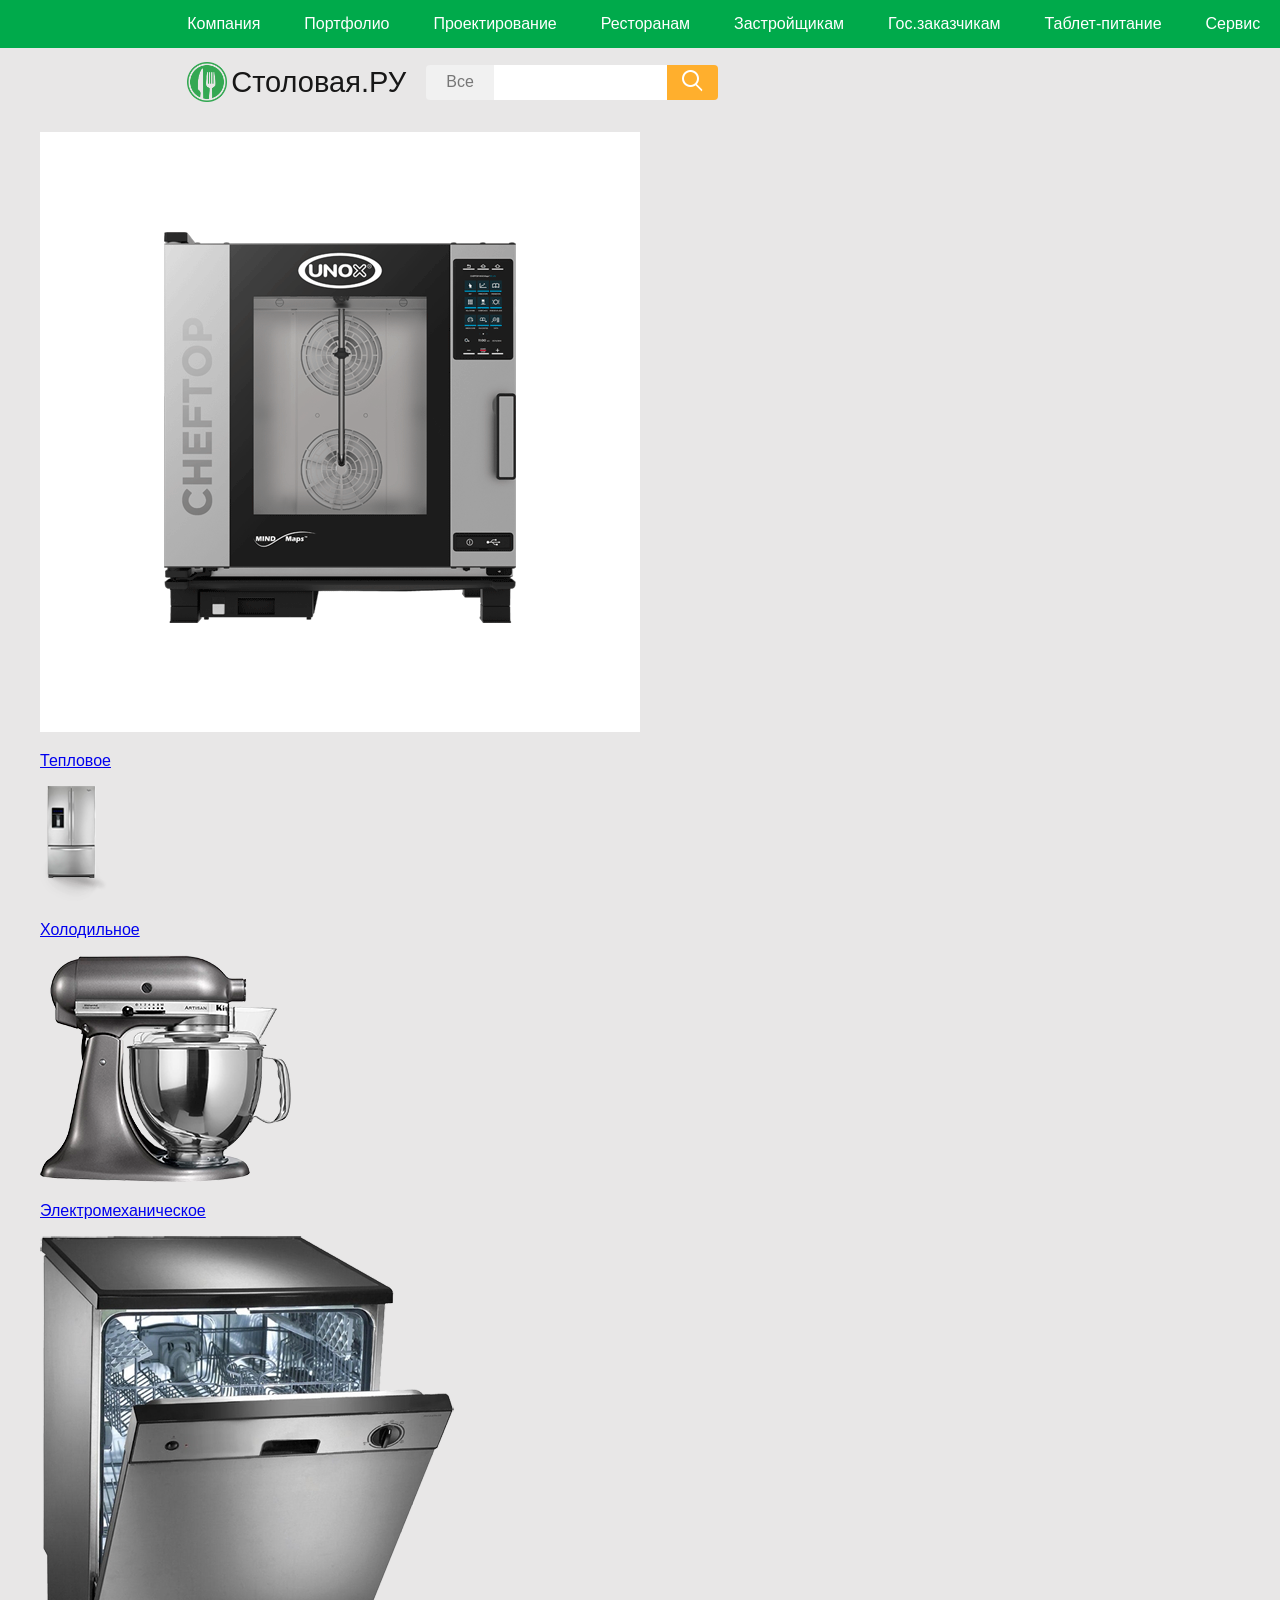
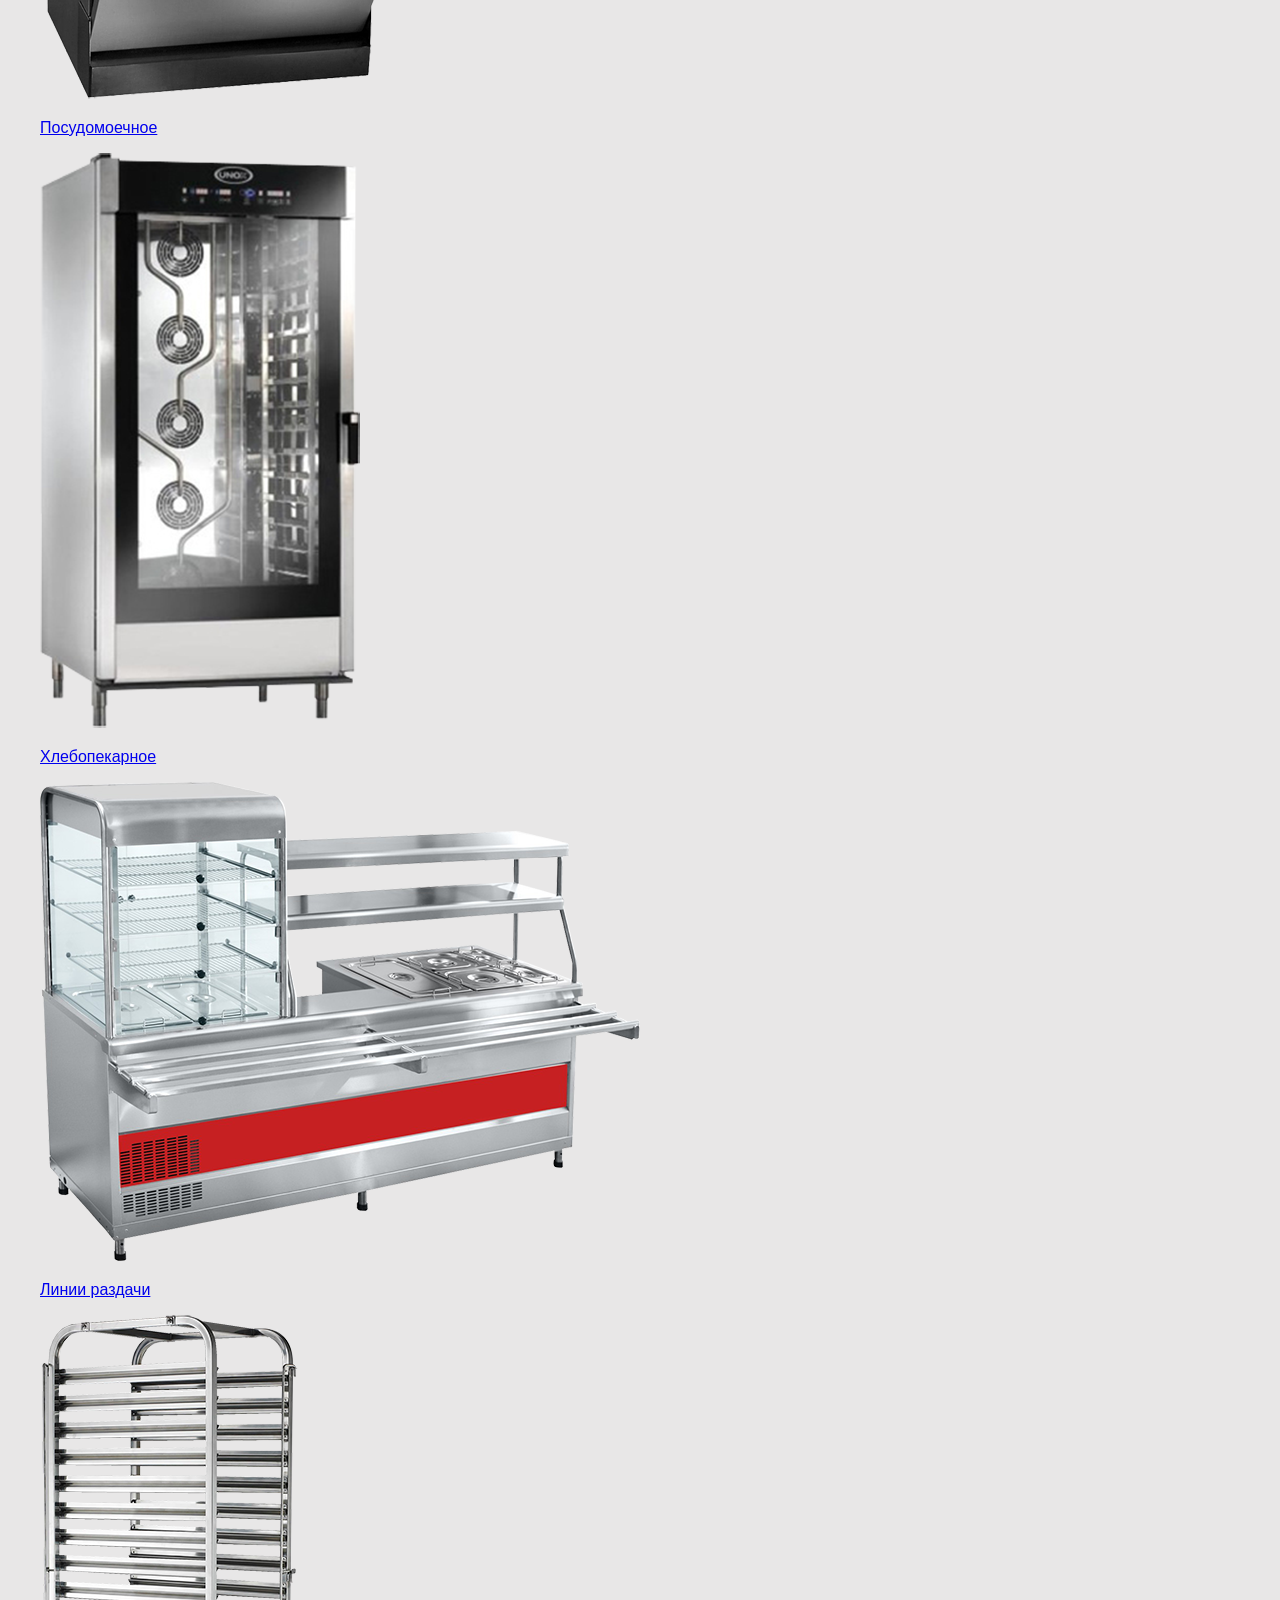
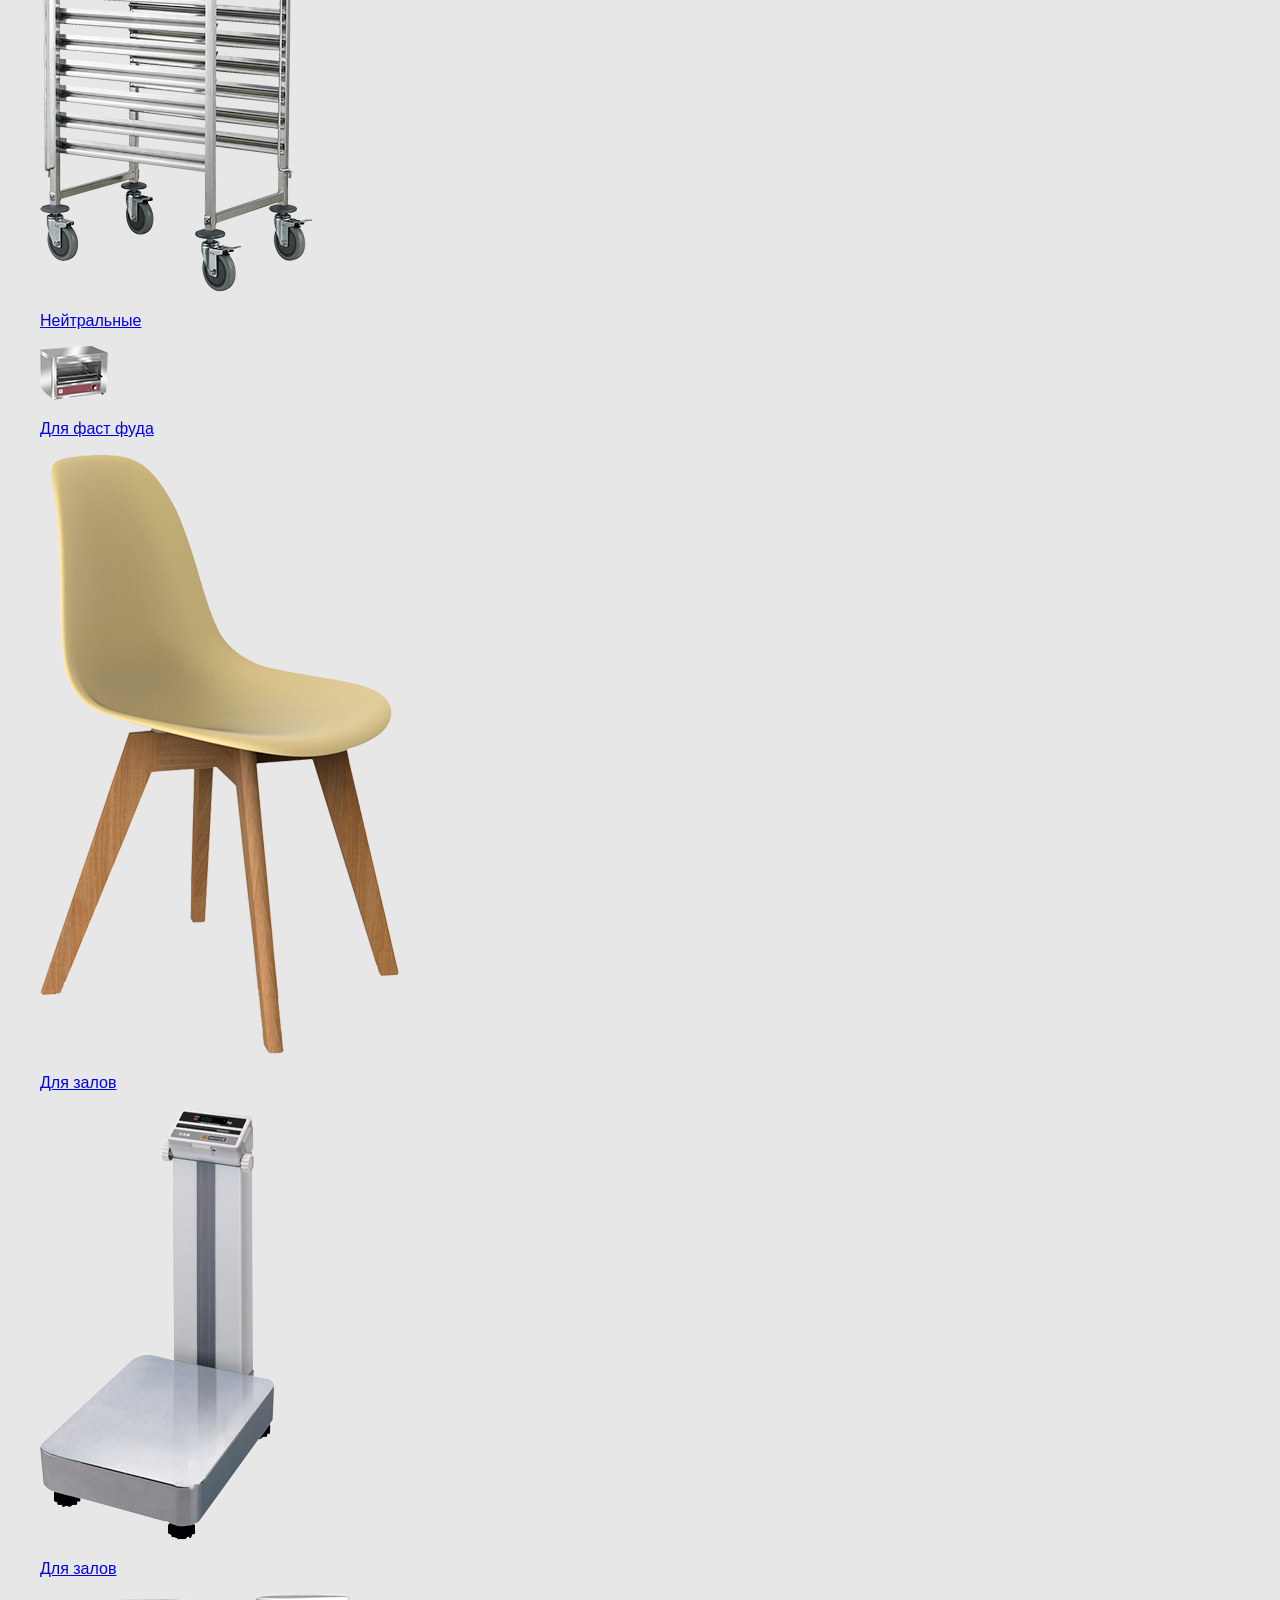
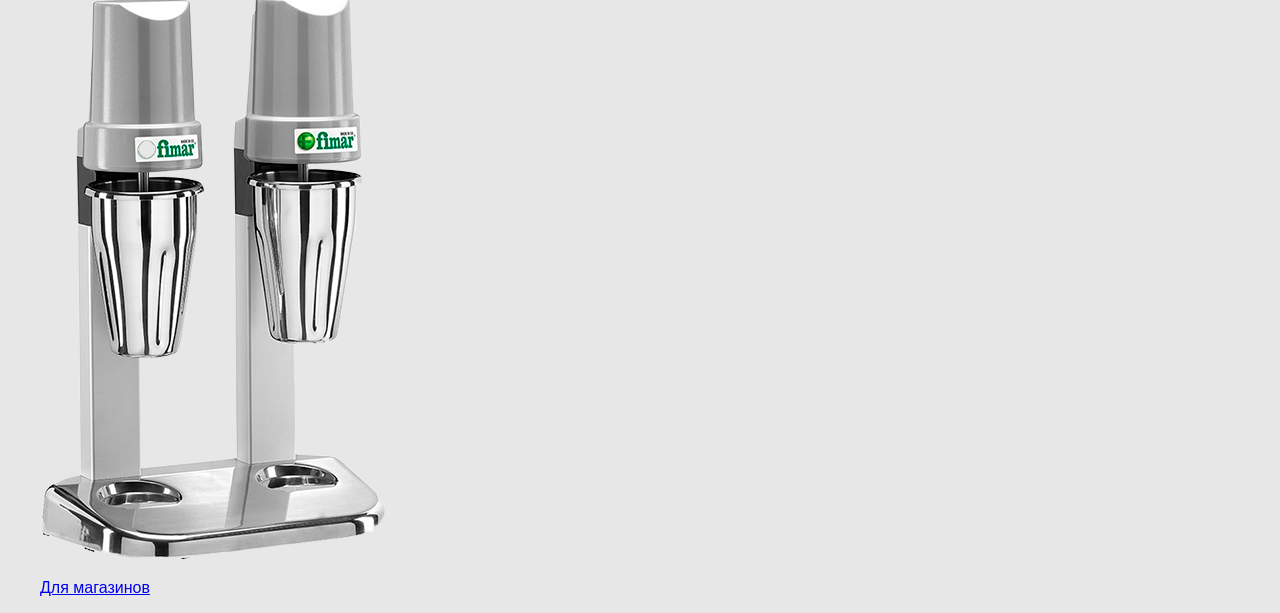
==== sourse/index.html @ dd499bec "init" ====
<!DOCTYPE html>
<html lang="ru">
<head>
    <meta charset="UTF-8">
    <meta name="viewport" content="width=device-width, initial-scale=1.0">
    <link rel="stylesheet" href="css/style.css">
    <title>Document</title>
</head>
<div class="container">
    <header class="header">
        <div class="header__info info">
            <ul class="info__list">
                <li class="info__item">
                    <a class="info__link" href="#">Компания</a>
                </li>
                <li class="info__item">
                    <a class="info__link" href="#">Портфолио</a>
                </li>
                <li class="info__item">
                    <a class="info__link" href="#">Проектирование</a>
                </li>
                <li class="info__item">
                    <a class="info__link" href="#">Ресторанам</a>
                </li>
                <li class="info__item">
                    <a class="info__link" href="#">Застройщикам</a>
                </li>
                <li class="info__item">
                    <a class="info__link" href="#">Гос.заказчикам</a>
                </li>
                <li class="info__item">
                    <a class="info__link" href="#">Таблет-питание</a>
                </li>
                <li class="info__item">
                    <a class="info__link" href="#">Сервис</a>
                </li>
                <li class="info__item">
                    <a class="info__link" href="#">Контакты</a>
                </li>
                <li class="info__item info__item--email">
                    <a class="info__link" href="#">
                        <img src="img/email.png" srcset="img/email@2x.png 2x" width="20" height="15" alt="">
                        info@stolovay.ru</a>
                </li>
                <li class="info__item info__item--phone">
                    <a class="info__link" href="#">
                        <img src="img/telephone-handle.png" srcset="img/telephone-handle@2x.png 2x" width="16" height="20" alt="">
                        8 495 790-72-05</a>
                </li>
            </ul>
        </div>
        <div class="header__search search">
            <ul class="search__list">
                <li class="search__item search__item--logo">
                    <a class="search__link search__link--logo" href="#">
                        <img src="img/logo.png" srcset="img/logo@2x.png 2x" width="40" height="40" alt="Логотип столовая точка ру">
                        Столовая.<span>ру</span>
                    </a>
                </li>
                <li class="search__item search__item--search">
                    <button class="category--btn">Все</button>
                    <input type="search" id="site-search" aria-label="Поиск на сайте">
                    <label class="visually-hidden" for="site-search"></label>
                    <button class='search-btn' type="button">
                        <img src="img/search.png" srcset="img/search@2x.png 2x" alt="">
                    </button>
                </li>
                <li class="search__item search__item--portal">
                    <a class="search__link search__link--portal" href="#">
                        <img src="img/portalpostavschikov.png" srcset="img/portalpostavschikov@2x.png 2x" alt="">
                        <p>Мы на портале застройщиков</p>
                    </a>
                </li>
                <li class="search__item search__item--chart">
                    <a class="search__link search__link--chart" href="#"></a>
                    <p>Сумма</p>
                    <span>150 000руб.</span>
                </li>
            </ul>
        </div>
        <nav class="header__nav nav">
            <ul class="nav__list">
                <li class="nav__item">
                    <a class="nav__link" href="#">
                       <img src="img/content/warm.png" srcset="img/content/warm@2x.png 2x" alt="">
                       <p>Тепловое</p>
                    </a>
                </li>
                <li class="nav__item">
                    <a class="nav__link" href="#">
                       <img src="img/content/cold.png" srcset="img/content/cold@2x.png 2x" alt="">
                       <p>Холодильное</p>
                    </a>
                </li>
                <li class="nav__item">
                    <a class="nav__link" href="#">
                       <img src="img/content/meh.png" srcset="img/content/meh@2x.png 2x" alt="">
                       <p>Электромеханическое</p>
                    </a>
                </li>
                <li class="nav__item">
                    <a class="nav__link" href="#">
                       <img src="img/content/wash.png" srcset="img/content/wash@2x.png 2x" alt="">
                       <p>Посудомоечное</p>
                    </a>
                </li>
                <li class="nav__item">
                    <a class="nav__link" href="#">
                       <img src="img/content/bread.png" srcset="img/content/bread@2x.png 2x" alt="">
                       <p>Хлебопекарное</p>
                    </a>
                </li>
                <li class="nav__item">
                    <a class="nav__link" href="#">
                       <img src="img/content/line.png" srcset="img/content/line@2x.png 2x" alt="">
                       <p>Линии раздачи</p>
                    </a>
                </li>
                <li class="nav__item">
                    <a class="nav__link" href="#">
                       <img src="img/content/netral.png" srcset="img/content/netral@2x.png 2x" alt="">
                       <p>Нейтральные</p>
                    </a>
                </li>
                <li class="nav__item">
                    <a class="nav__link" href="#">
                       <img src="img/content/fast.png" srcset="img/content/fast@2x.png 2x" alt="">
                       <p>Для фаст фуда</p>
                    </a>
                </li>
                <li class="nav__item">
                    <a class="nav__link" href="#">
                       <img src="img/content/halls.png" srcset="img/content/halls@2x.png 2x" alt="">
                       <p>Для залов</p>
                    </a>
                </li>
                <li class="nav__item">
                    <a class="nav__link" href="#">
                       <img src="img/content/help.png" srcset="img/content/help@2x.png 2x" alt="">
                       <p>Для залов</p>
                    </a>
                </li>
                <li class="nav__item">
                    <a class="nav__link" href="#">
                       <img src="img/content/shop.png" srcset="img/content/shop@2x.png 2x" alt="">
                       <p>Для магазинов</p>
                    </a>
                </li>
            </ul>
        </nav>
    </header>
    <body>
        
    </body>
</div>
</html>
---- sourse/css/style.css ----
@font-face {
  font-family: "MyriadPro-Light", sans-serif;
  font-display: swap;
  src: url("../fonts/MyriadPro-Light.woff") format("woff"), url("../fonts/MyriadPro-Light.woff2") format("woff2");
  font-weight: 300;
  font-style: normal;
}
@font-face {
  font-family: "MyriadPro-Regular", sans-serif;
  font-display: swap;
  src: url("../fonts/MyriadPro-Regular.woff") format("woff"), url("../fonts/MyriadPro-Regular.woff2") format("woff2");
  font-weight: 400;
  font-style: normal;
}
*,
*::before,
*::after {
  box-sizing: border-box;
}

.visually-hidden {
  position: absolute;
  clip: rect(0 0 0 0);
  width: 1px;
  height: 1px;
  margin: -1px;
}

body {
  font-family: "MyriadPro-Light", sans-serif;
  background-color: #e8e7e7;
  margin: 0;
  padding: 0;
}

ul {
  list-style: none;
}

.container {
  width: 1920px;
  margin: 0 auto;
}

.header__info {
  background-color: #00aa4b;
  min-height: 48px;
}

.header__search {
  min-height: 64px;
}

.info__list {
  width: 80.5%;
  margin: 0 auto;
  padding: 14px 0 14px 0;
  display: flex;
  align-items: center;
  justify-content: space-between;
}

.info__link {
  display: flex;
  align-items: center;
  font-size: 16px;
  font-family: "MyriadPro-Regular", sans-serif;
  color: #ffffff;
  line-height: 1.2;
  text-align: center;
  text-decoration: none;
}

.search__list {
  width: 80.5%;
  margin: 0 auto;
  padding: 0;
  display: flex;
  align-items: center;
  justify-content: space-between;
}

.search__item {
  width: 14.38%;
}

.search__link {
  display: flex;
  align-items: center;
}

.search__item--logo {
  margin-right: 20px;
}

.search__link--logo {
  font-size: 29px;
  font-family: "MyriadPro-Regular", sans-serif;
  color: #171717;
  text-align: left;
  text-decoration: none;
}
.search__link--logo img {
  margin-right: 4px;
}
.search__link--logo span {
  text-transform: uppercase;
}

.search__item--search {
  width: 57.64%;
  display: flex;
  align-items: center;
}
.search__item--search input {
  height: 35px;
  border: none;
}
.search__item--search button {
  height: 35px;
  padding: 0;
  margin: 0;
  background-color: transparent;
  border: none;
}
.search__item--search .category--btn {
  width: 68px;
  background-color: #f1f1f1;
  border-top-left-radius: 4px;
  border-bottom-left-radius: 4px;
  font-size: 16px;
  font-family: "MyriadPro-Regular", sans-serif;
  color: #777777;
  line-height: 1.2;
  text-align: center;
}
.search__item--search .search-btn {
  width: 51px;
  background-color: #ffaf2d;
  border-top-right-radius: 4px;
  border-bottom-right-radius: 4px;
}

.search__link--portal {
  display: flex;
  align-items: center;
  justify-content: space-between;
}
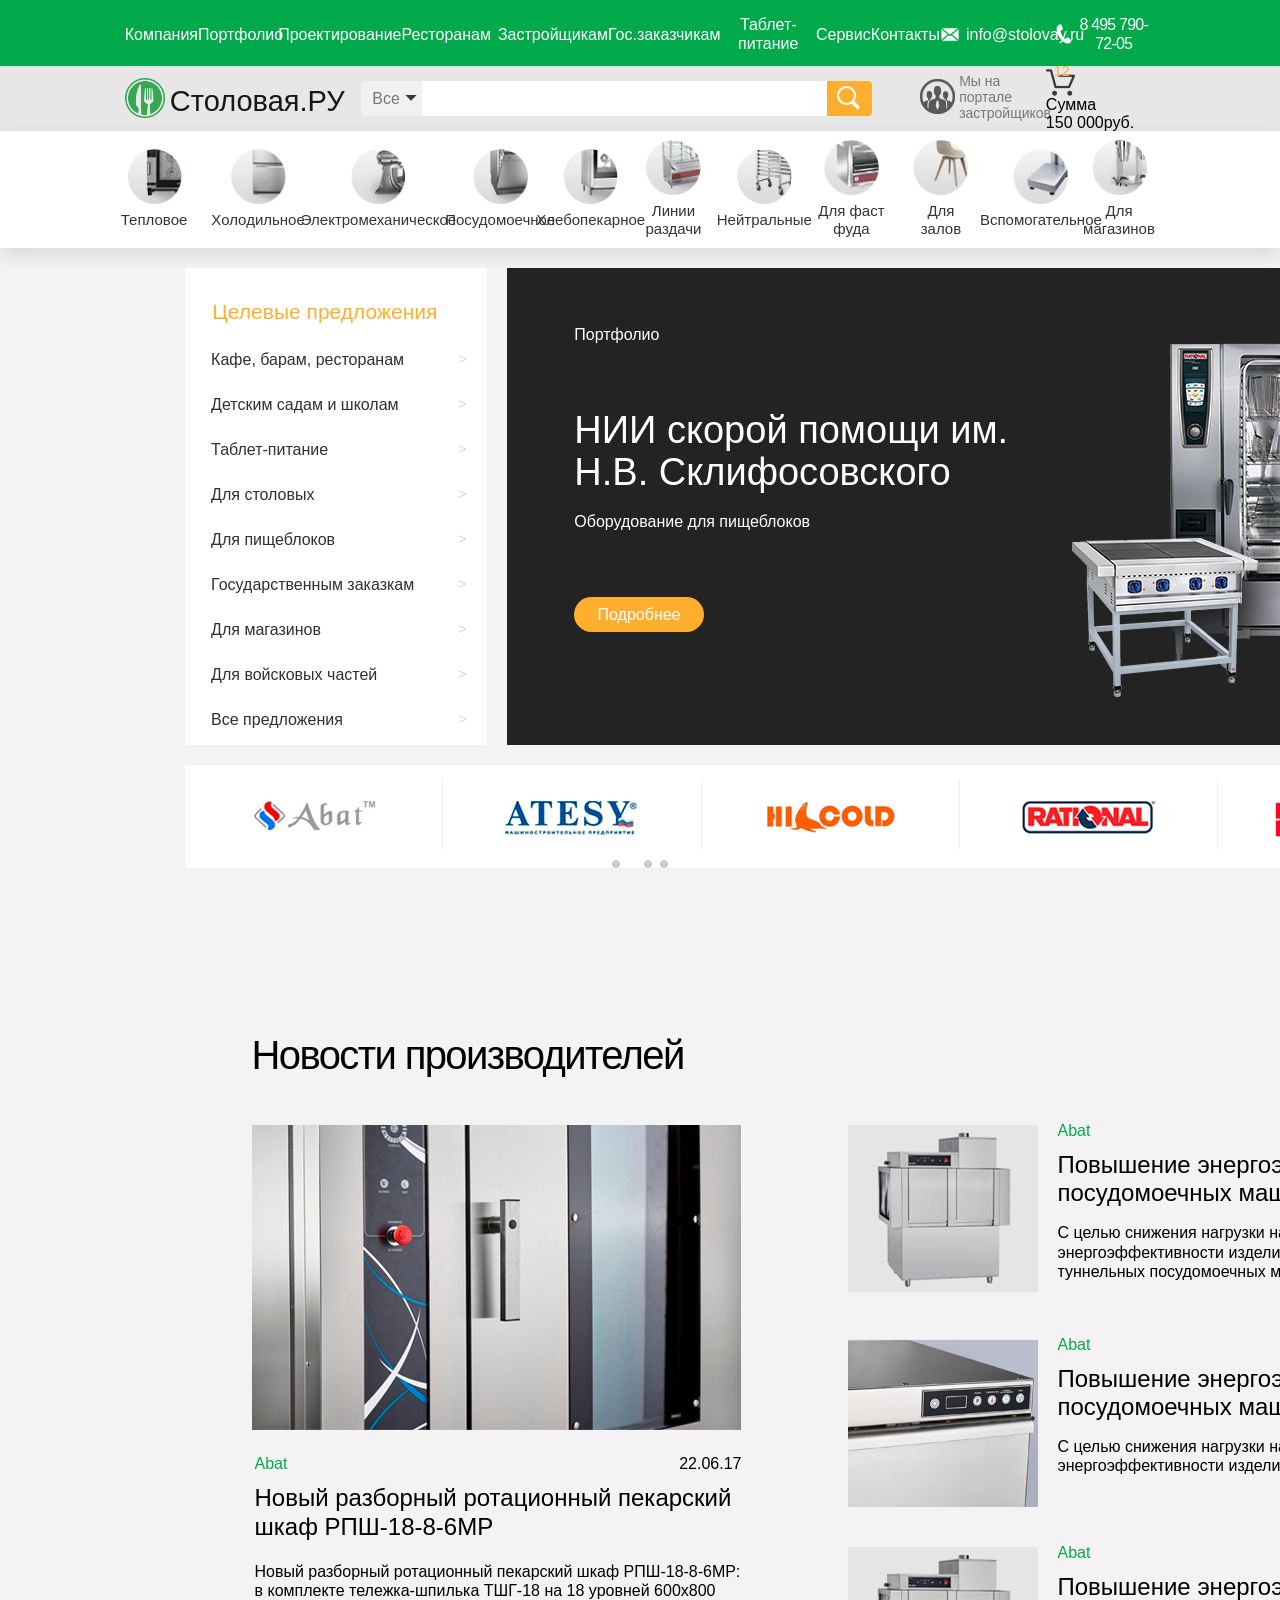
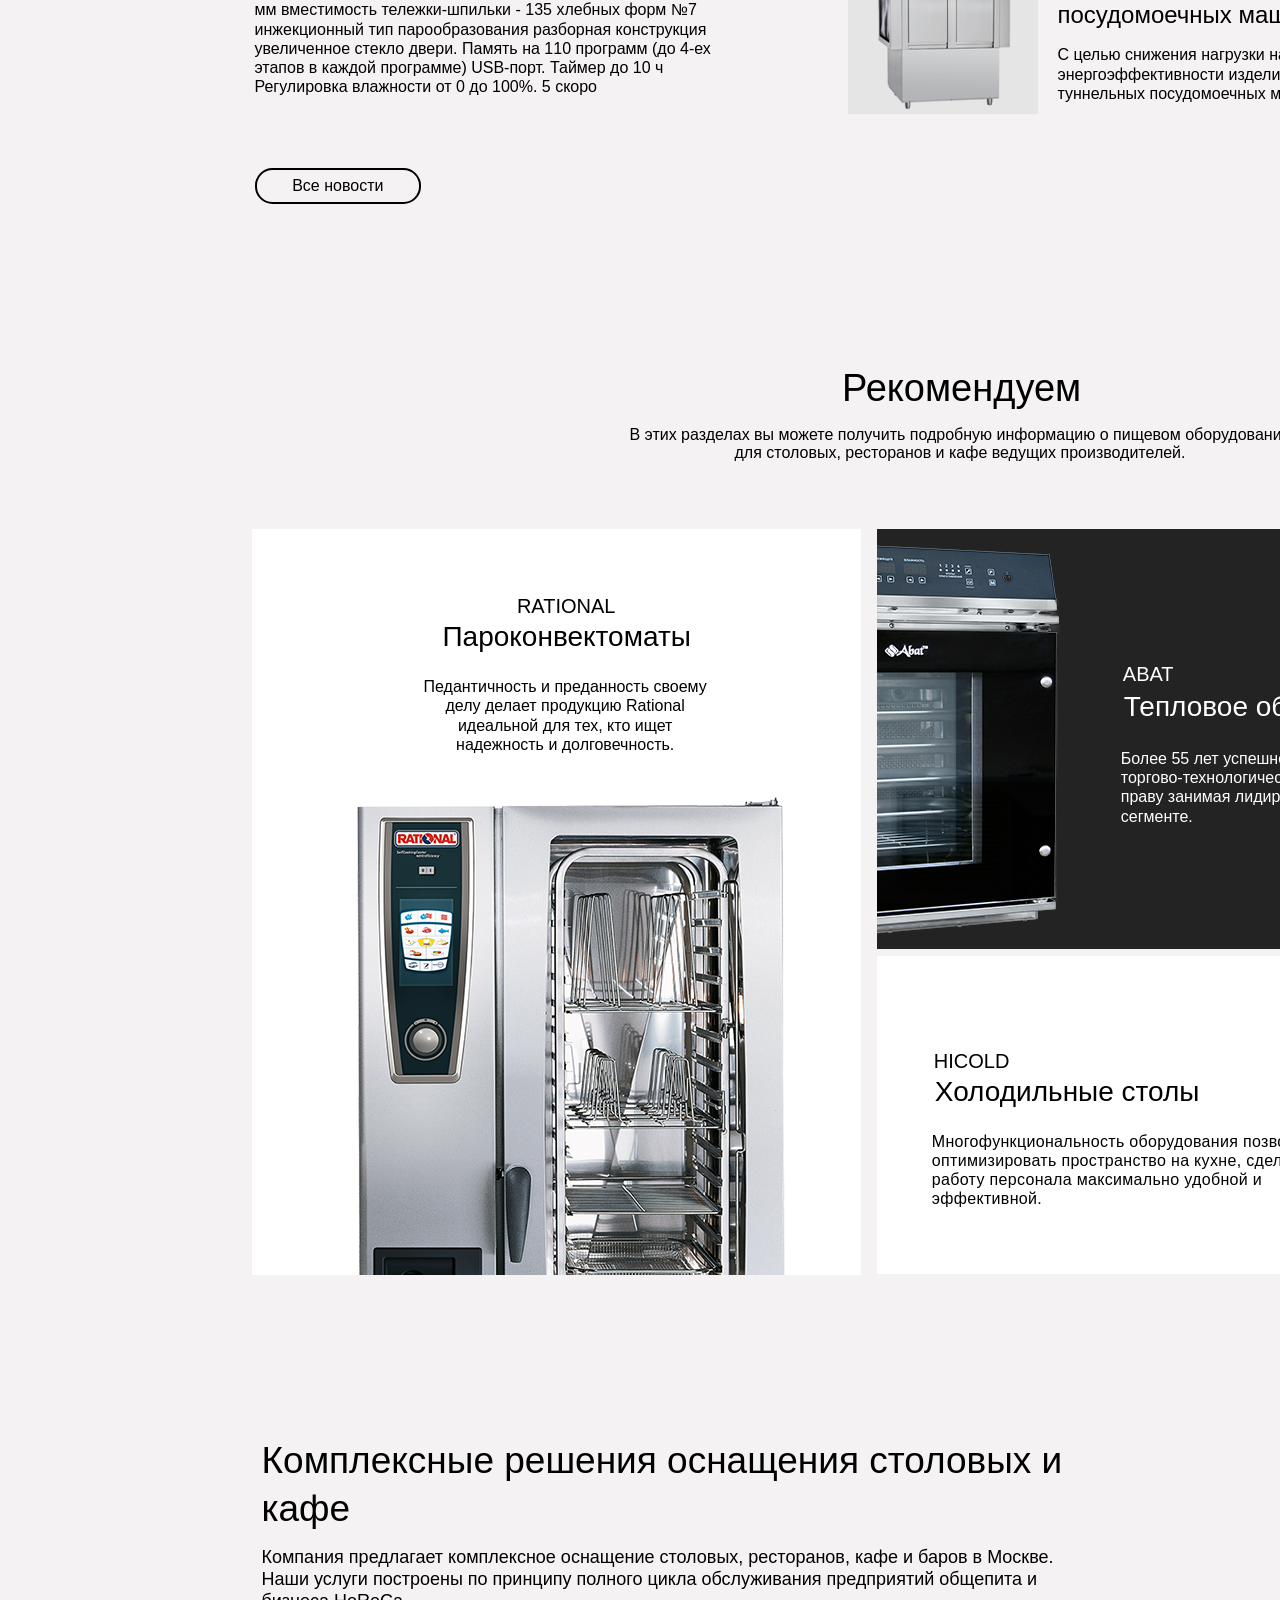
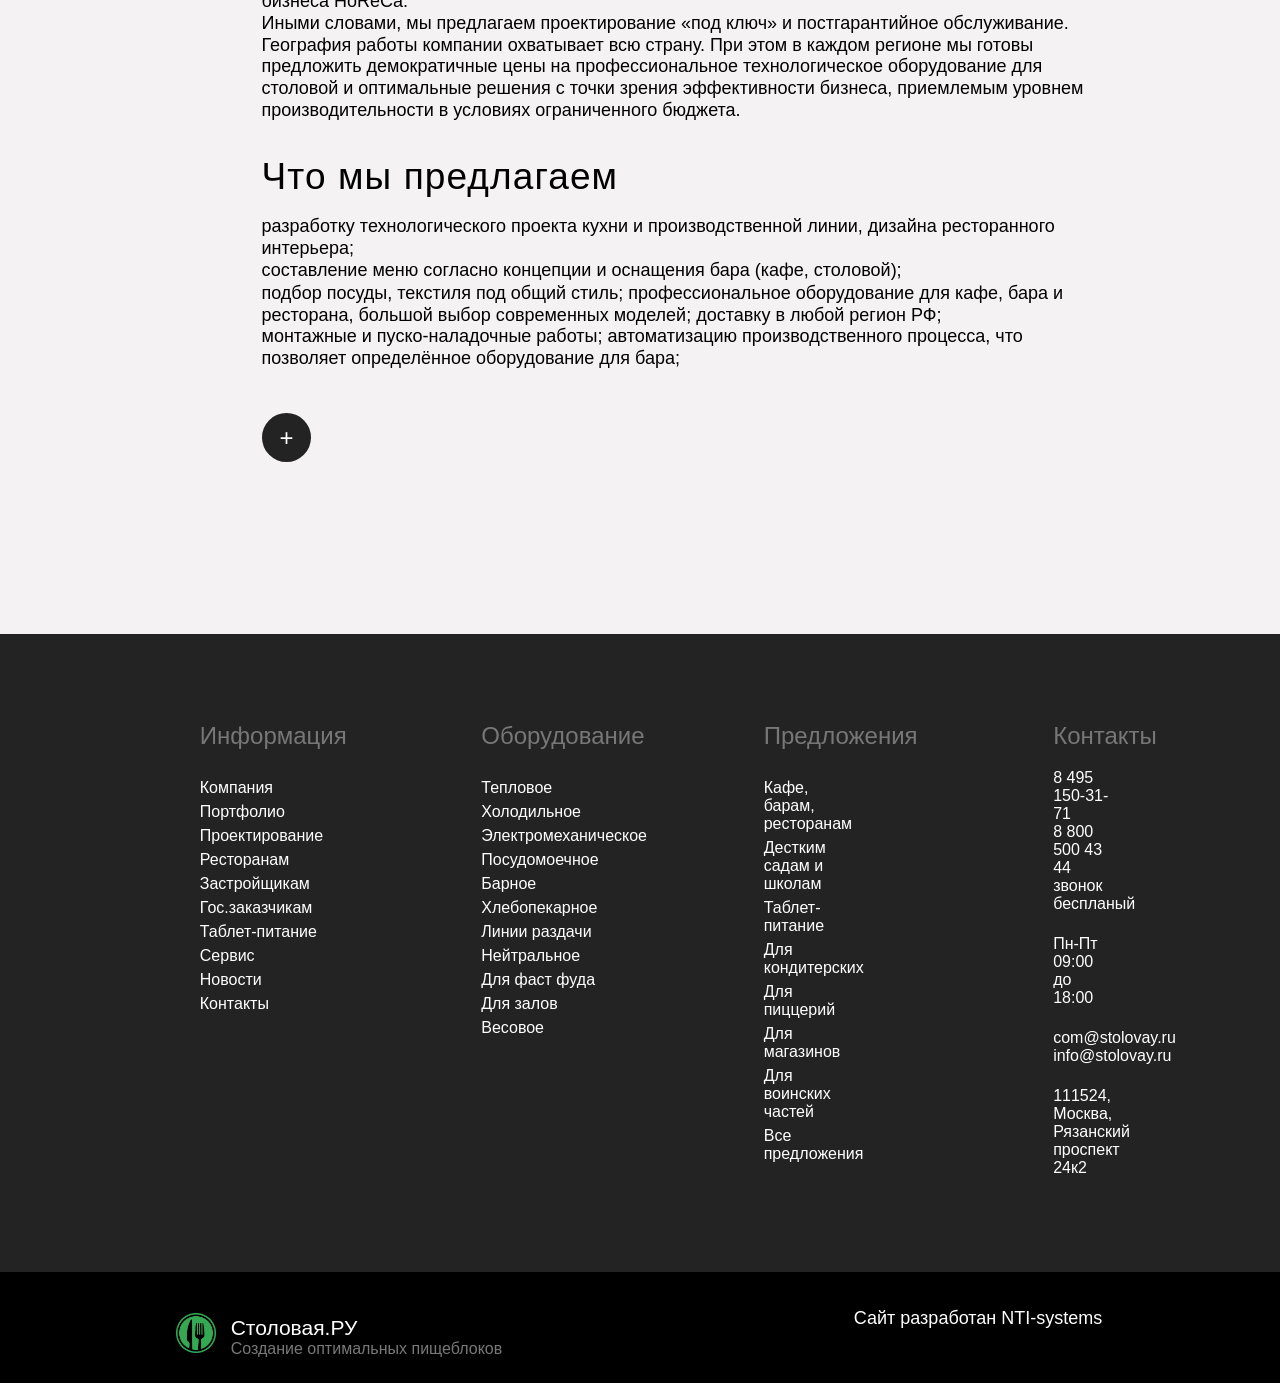
==== commit 93b048e8: "1" ====
--- a/sourse/index.html
+++ b/sourse/index.html
@@ -1,156 +1,613 @@
 <!DOCTYPE html>
 <html lang="ru">
-<head>
-    <meta charset="UTF-8">
-    <meta name="viewport" content="width=device-width, initial-scale=1.0">
-    <link rel="stylesheet" href="css/style.css">
-    <title>Document</title>
-</head>
-<div class="container">
-    <header class="header">
-        <div class="header__info info">
-            <ul class="info__list">
-                <li class="info__item">
-                    <a class="info__link" href="#">Компания</a>
-                </li>
-                <li class="info__item">
-                    <a class="info__link" href="#">Портфолио</a>
-                </li>
-                <li class="info__item">
-                    <a class="info__link" href="#">Проектирование</a>
-                </li>
-                <li class="info__item">
-                    <a class="info__link" href="#">Ресторанам</a>
-                </li>
-                <li class="info__item">
-                    <a class="info__link" href="#">Застройщикам</a>
-                </li>
-                <li class="info__item">
-                    <a class="info__link" href="#">Гос.заказчикам</a>
-                </li>
-                <li class="info__item">
-                    <a class="info__link" href="#">Таблет-питание</a>
-                </li>
-                <li class="info__item">
-                    <a class="info__link" href="#">Сервис</a>
-                </li>
-                <li class="info__item">
-                    <a class="info__link" href="#">Контакты</a>
-                </li>
-                <li class="info__item info__item--email">
-                    <a class="info__link" href="#">
-                        <img src="img/email.png" srcset="img/email@2x.png 2x" width="20" height="15" alt="">
-                        info@stolovay.ru</a>
-                </li>
-                <li class="info__item info__item--phone">
-                    <a class="info__link" href="#">
-                        <img src="img/telephone-handle.png" srcset="img/telephone-handle@2x.png 2x" width="16" height="20" alt="">
-                        8 495 790-72-05</a>
-                </li>
-            </ul>
+    <head>
+        <meta charset="UTF-8">
+        <meta name="viewport" content="width=device-width, initial-scale=1.0">
+        <link rel="stylesheet" href="https://unpkg.com/swiper/swiper-bundle.min.css">
+        <link rel="stylesheet" href="css/style.css">
+        <title>Document</title>
+    </head>
+    <body>
+
+        <header class="header">
+            <div class="header__info info">
+                <ul class="info__list">
+                    <li class="info__item">
+                        <a class="info__link" href="#">Компания</a>
+                    </li>
+                    <li class="info__item">
+                        <a class="info__link" href="#">Портфолио</a>
+                    </li>
+                    <li class="info__item">
+                        <a class="info__link" href="#">Проектирование</a>
+                    </li>
+                    <li class="info__item">
+                        <a class="info__link" href="#">Ресторанам</a>
+                    </li>
+                    <li class="info__item">
+                        <a class="info__link" href="#">Застройщикам</a>
+                    </li>
+                    <li class="info__item">
+                        <a class="info__link" href="#">Гос.заказчикам</a>
+                    </li>
+                    <li class="info__item">
+                        <a class="info__link" href="#">Таблет-питание</a>
+                    </li>
+                    <li class="info__item">
+                        <a class="info__link" href="#">Сервис</a>
+                    </li>
+                    <li class="info__item">
+                        <a class="info__link" href="#">Контакты</a>
+                    </li>
+                    <li class="info__item info__item--email">
+                        <a class="info__link" href="#">
+                            <img src="img/email.png" srcset="img/email@2x.png 2x" width="20" height="15" alt="">
+                            <p class="mail">info@stolovay.ru</p>
+                        </a>
+                    </li>
+                    <li class="info__item info__item--phone">
+                        <a class="info__link" href="#">
+                            <img src="img/telephone-handle.png" srcset="img/telephone-handle@2x.png 2x" width="16" height="20" alt="">
+                            <p class="phone">8 495 790-72-05</p>
+                        </a>
+                    </li>
+                </ul>
+            </div>
+            <div class="header__search search">
+                <ul class="search__list">
+                    <li class="search__item search__item--logo">
+                        <a class="search__link search__link--logo" href="#">
+                            <img src="img/logo.png" srcset="img/logo@2x.png 2x" width="40" height="40" alt="Логотип столовая точка ру">
+                            Столовая.<span>ру</span>
+                        </a>
+                    </li>
+                    <li class="search__item search__item--search">
+                        <button class="category-btn">Все
+                            <svg xmlns="http://www.w3.org/2000/svg" xmlns:xlink="http://www.w3.org/1999/xlink" width="12px" height="6px">
+                                <path fill-rule="evenodd"  fill="rgb(57, 57, 57)"
+                                d="M11.657,-0.001 L6.000,5.656 L0.343,-0.001 L11.657,-0.001 Z"/>
+                            </svg>
+                        </button>
+                        <input type="search" id="site-search" aria-label="Поиск на сайте">
+                        <label class="visually-hidden" for="site-search"></label>
+                        <button class='search-btn' type="button">
+                            <svg xmlns="http://www.w3.org/2000/svg"xmlns:xlink="http://www.w3.org/1999/xlink" width="24px" height="25px">
+                                <path fill-rule="evenodd"  stroke="rgb(255, 255, 255)" stroke-width="2px" stroke-linecap="butt" stroke-linejoin="miter" fill="none"
+                                d="M20.853,21.146 L21.353,21.646 L20.646,22.353 L14.590,16.296 C13.170,17.361 11.412,18.000 9.500,18.000 C4.806,18.000 1.000,14.195 1.000,9.500 C1.000,4.806 4.806,1.000 9.500,1.000 C14.194,1.000 18.000,4.806 18.000,9.500 C18.000,11.667 17.182,13.639 15.847,15.140 L21.353,20.646 L20.853,21.146 Z"/>
+                            </svg>
+                        </button>
+                    </li>
+                    <li class="search__item search__item--portal">
+                        <a class="search__link search__link--portal" href="#">
+                            <img src="img/portalpostavschikov.png" srcset="img/portalpostavschikov@2x.png 2x" width="35" height="35" alt="">
+                            <p>Мы на портале застройщиков</p>
+                        </a>
+                    </li>
+                    <li class="search__item search__item--chart">
+                        <a class="search__link search__link--chart" href="#">
+                            <img src="img/shopping-cart.png" srcset="img/shopping-cart@2x.png 2x" alt="">
+                        </a>
+                        <div>
+                            <p class="sum">Сумма</p>
+                            <p class="quantity">150 000руб.</p>
+                            <span>12</span>
+                        </div>
+                    </li>
+                </ul>
+            </div>
+            <nav class="header__nav nav">
+                <ul class="nav__list">
+                    <li class="nav__item">
+                        <a class="nav__link" href="#">
+                            <div>
+                                <img src="img/content/warm.png" srcset="img/content/warm@2x.png 2x" width="55" height="55" alt="">
+                            </div>
+                            <p>Тепловое</p>
+                        </a>
+                    </li>
+                    <li class="nav__item">
+                        <a class="nav__link" href="#">
+                            <div>
+                                <img src="img/content/cold.png" srcset="img/content/cold@2x.png 2x" width="55" height="55" alt="">
+                            </div>
+                            <p>Холодильное</p>
+                        </a>
+                    </li>
+                    <li class="nav__item">
+                        <a class="nav__link" href="#">
+                            <div>
+                                <img src="img/content/meh.png" srcset="img/content/meh@2x.png 2x" width="55" height="55" alt="">
+                            </div>
+                            <p>Электромеханическое</p>
+                        </a>
+                    </li>
+                    <li class="nav__item">
+                        <a class="nav__link" href="#">
+                            <div>
+                                <img src="img/content/wash.png" srcset="img/content/wash@2x.png 2x" width="55" height="55" alt="">
+                            </div>
+                            <p>Посудомоечное</p>
+                        </a>
+                    </li>
+                    <li class="nav__item">
+                        <a class="nav__link" href="#">
+                            <div>
+                                <img src="img/content/bread.png" srcset="img/content/bread@2x.png 2x" width="55" height="55" alt="">
+                            </div>
+                            <p>Хлебопекарное</p>
+                        </a>
+                    </li>
+                    <li class="nav__item">
+                        <a class="nav__link" href="#">
+                            <div>
+                                <img src="img/content/line.png" srcset="img/content/line@2x.png 2x" width="55" height="55" alt="">
+                            </div>
+                            <p>Линии раздачи</p>
+                        </a>
+                    </li>
+                    <li class="nav__item">
+                        <a class="nav__link" href="#">
+                            <div>
+                                <img src="img/content/netral.png" srcset="img/content/netral@2x.png 2x" width="55" height="55" alt="">
+                            </div>
+                            <p>Нейтральные</p>
+                        </a>
+                    </li>
+                    <li class="nav__item">
+                        <a class="nav__link" href="#">
+                            <div>
+                                <img src="img/content/fast.png" srcset="img/content/fast@2x.png 2x" width="55" height="55" alt="">
+                            </div>
+                            <p>Для фаст фуда</p>
+                        </a>
+                    </li>
+                    <li class="nav__item">
+                        <a class="nav__link" href="#">
+                            <div>
+                                <img src="img/content/halls.png" srcset="img/content/halls@2x.png 2x" width="55" height="55" alt="">
+                            </div>
+                            <p>Для залов</p>
+                        </a>
+                    </li>
+                    <li class="nav__item">
+                        <a class="nav__link" href="#">
+                            <div>
+                                <img src="img/content/help.png" srcset="img/content/help@2x.png 2x" width="55" height="55" alt="">
+                            </div>
+                            <p>Вспомогательное</p>
+                        </a>
+                    </li>
+                    <li class="nav__item">
+                        <a class="nav__link" href="#">
+                            <div>
+                                <img src="img/content/shop.png" srcset="img/content/shop@2x.png 2x" width="55" height="55" alt="">
+                            </div>
+                            <p>Для магазинов</p>
+                        </a>
+                    </li>
+                </ul>
+            </nav>
+        </header>
+
+        <div class="container">
+            <main>
+                <section class="assortment">
+                    <div class="assortment__wrapper">
+                        <ul class="assortment__list list">
+                            <h2 class="list__caption">Целевые предложения</h2>
+                            <li class="assortment__item"><a href="#">Кафе, барам, ресторанам</a></li>
+                            <li class="assortment__item"><a href="#">Детским садам и школам</a></li>
+                            <li class="assortment__item"><a href="#">Таблет-питание</a></li>
+                            <li class="assortment__item"><a href="#">Для столовых</a></li>
+                            <li class="assortment__item"><a href="#">Для пищеблоков</a></li>
+                            <li class="assortment__item"><a href="#">Государственным заказкам</a></li>
+                            <li class="assortment__item"><a href="#">Для магазинов</a></li>
+                            <li class="assortment__item"><a href="#">Для войсковых частей</a></li>
+                            <li class="assortment__item"><a href="#">Все предложения</a></li>
+                        </ul>
+                        <div class="assortment__slider">
+                            <div class="swiper-container">
+                                <!-- Additional required wrapper -->
+                                <div class="swiper-wrapper">
+                                    <!-- Slides -->
+                                    <div class="swiper-slide slide1">
+                                        <span>Slide 1</span>
+                                    </div>
+                                    <div class="swiper-slide slide2">
+                                        <div>
+                                            <p>Портфолио</p>
+                                            <h3>НИИ скорой помощи 
+                                                им. Н.В. Склифосовского
+                                            </h3>
+                                            <p>Оборудование для пищеблоков</p>
+                                            <button>Подробнее</button>
+                                        </div>
+                                        <div>
+                                            <img src="img/content/slif.png" srcset="img/content/slif@2x.png 2x" alt="">
+                                        </div> 
+                                    </div>
+                                    <div class="swiper-slide slide3">
+                                        <span>Slide 3</span> 
+                                    </div>
+                                    <div class="swiper-slide slide4">
+                                        <span>Slide 4</span> 
+                                    </div>
+                                </div>
+                                <!-- If we need pagination -->
+                                <div class="swiper-pagination"></div>
+                            </div>
+                        </div>
+                        <div class="assortment__stocks">
+                            <img src="img/content/giftbox.png" srcset="img/content/giftbox@2x.png 2x" width="70" height="86" alt="">
+                            <p>Самые низкие цены</p>
+                            <h2>Распродажа</h2>
+                            <a href="">Каталог распродаж</a>
+                        </div>
+                        <ul class="assortment__brands brands-list">
+                            <li class="brands-item">
+                                <a href="#">
+                                    <img src="img/content/abat-logo.png" srcset="img/content/abat-logo@2x.png 2x" width="145" height="30" alt="">
+                                </a>
+                            </li>
+                            <li class="brands-item">
+                                <a href="#">
+                                    <img src="img/content/atesy.png" srcset="img/content/atesy@2x.png 2x" width="135" height="35" alt="">
+                                </a>
+                            </li>
+                            <li class="brands-item">
+                                <a href="#">
+                                    <img src="img/content/hicold-logo.png" srcset="img/content/hicold-logo@2x.png 2x" width="131" height="33" alt="">
+                                </a>
+                            </li>
+                            <li class="brands-item">
+                                <a href="#">
+                                    <img src="img/content/ratonal-logo.png" srcset="img/content/ratonal-logo@2x.png 2x" width="134" height="33" alt="">
+                                </a>
+                            </li>
+                            <li class="brands-item">
+                                <a href="#">
+                                    <img src="img/content/simeco-logo.png" srcset="img/content/simeco-logo@2x.png 2x" width="146" height="37" alt="">
+                                </a>
+                            </li>
+                            <li class="brands-item brands-item--all">
+                                <a href="#">Все брэнды</a>
+                            </li>
+                        </ul>
+                    </div>
+                </section>
+                <section class="news">
+                    <h2>Новости производителей</h2>
+                    <div class="news__wrapper">
+                        <div class="news__main">
+                            <img src="img/content/news-1.png" srcset="img/content/news-1@2x.png 2x" alt="">
+                            <article class="news__article news__article--main">
+                                <div class="news__date">
+                                    <p class="brand">Abat</p>
+                                    <p class="date">22.06.17</p>
+                                </div>
+                                <h3 class="news__caption">
+                                    Новый разборный ротационный пекарский 
+                                    шкаф РПШ-18-8-6МР
+                                </h3>
+                                <p class="news__text">
+                                    Новый разборный ротационный пекарский шкаф РПШ-18-8-6МР:  
+                                    в комплекте тележка-шпилька ТШГ-18 на 18 уровней 600х800 
+                                    мм вместимость тележки-шпильки - 135 хлебных форм №7
+                                    инжекционный тип парообразования
+                                    разборная конструкция увеличенное стекло двери. 
+                                    Память на 110 программ (до 4-ех этапов в каждой программе)
+                                    USB-порт. Таймер до 10 ч 
+                                    Регулировка влажности от 0 до 100%.  5 скоро 
+                                </p>
+                            </article>
+                            <button type="button">Все новости</button>
+                        </div>
+                        <div class="news__other">
+                            <article class="news__article news__article--article1">
+                                <img src="img/content/news-2.png" srcset="img/content/news-2@2x.png 2x" width="190" height="168" alt="">
+                                <div>
+                                    <div class="news__date">
+                                        <p class="brand">Abat</p>
+                                        <p class="date">22.06.17</p>
+                                    </div>
+                                    <h3 class="news__caption">
+                                        Повышение энергоэффективности туннельных посудомоечных 
+                                        машин МПТ торговой марки Abat
+                                    </h3>
+                                    <p class="news__text">
+                                        С целью снижения нагрузки на электрическую сеть и 
+                                        для повышения энергоэффективности изделий с 1 июня 2017 
+                                        года был изменен алгоритм работы туннельных посудомоечных 
+                                        машин МПТ торговой марки Abat всех моделей... 
+                                    </p>
+                                </div>
+                            </article>
+                            <article class="news__article news__article--article2">
+                                <img src="img/content/news-3.png" srcset="img/content/news-3@2x.png 2x" width="190" height="168" alt="">
+                                <div>
+                                    <div class="news__date">
+                                        <p class="brand">Abat</p>
+                                        <p class="date">22.06.17</p>
+                                    </div>
+                                    <h3 class="news__caption">
+                                        Повышение энергоэффективности туннельных посудомоечных 
+                                        машин МПТ торговой марки Abat
+                                    </h3>
+                                    <p class="news__text">
+                                        С целью снижения нагрузки на электрическую сеть и 
+                                        для повышения энергоэффективности изделий с 1 июня 2017 
+                                        года был изменен алгоритм работы
+                                    </p>
+                                </div>
+                            </article>
+                            <article class="news__article news__article--article3">
+                                <img src="img/content/news-2.png" srcset="img/content/news-2@2x.png 2x" width="190" height="168" alt="">
+                                <div>
+                                    <div class="news__date">
+                                        <p class="brand">Abat</p>
+                                        <p class="date">22.06.17</p>
+                                    </div>
+                                    <h3 class="news__caption">
+                                        Повышение энергоэффективности туннельных посудомоечных 
+                                        машин МПТ торговой марки Abat
+                                    </h3>
+                                    <p class="news__text">
+                                        С целью снижения нагрузки на электрическую сеть и 
+                                        для повышения энергоэффективности изделий с 1 июня 2017 
+                                        года был изменен алгоритм работы туннельных посудомоечных 
+                                        машин МПТ торговой марки Abat всех моделей... 
+                                    </p>
+                                </div>
+                            </article>
+                        </div>
+                    </div>
+                </section>
+                <section class="recommendation">
+                    <h2 class="recommendation__caption">Рекомендуем</h2>
+                    <p class="recommendation__text">
+                        В этих разделах вы можете получить подробную информацию 
+                        о пищевом оборудовании для столовых, ресторанов и кафе 
+                        ведущих производителей.
+                    </p>
+                    <ul class="recommendation__list">
+                        <li class="recommendation__item recommendation__item--big">
+                            <span>Rational</span>
+                            <h3>Пароконвектоматы</h3>
+                            <p>
+                                Педантичность и преданность своему делу делает 
+                                продукцию Rational идеальной для тех, кто ищет 
+                                надежность и долговечность.
+                            </p>
+                            <div>
+                                <img src="img/content/rational.png" srcset="img/content/rational@2x.png 2x" width="433" height="864" alt="">
+                            </div>
+                        </li>
+                        <li class="recommendation__item recommendation__item--dark">
+                            <div class="text-wrapper">
+                                <span>Abat</span>
+                                <h3>Тепловое оборудование</h3>
+                                <p>
+                                    Более 55 лет успешно работает на рынке торгово-технологического 
+                                    оборудования, по праву занимая лидирующее положение в данном сегменте.
+                                </p>
+                            </div>
+                            <div class="img-wrapper">
+                                <img src="img/content/abat.png" srcset="img/content/abat@2x.png 2x" width="387" height="413" alt="">
+                            </div>
+                        </li>
+                        <li class="recommendation__item">
+                            <div class="text-wrapper">
+                                <span>Hicold</span>
+                                <h3>Холодильные столы</h3>
+                                <p>
+                                    Многофункциональность оборудования позволяет оптимизировать 
+                                    пространство на кухне, сделать работу персонала максимально 
+                                    удобной и эффективной.
+                                </p>
+                            </div>
+                            <div class="img-wrapper">
+                                <img src="img/content/hicold.png" srcset="img/content/hicold@2x.png 2x" alt="">
+                            </div>
+                        </li>
+                    </ul>
+                </section>
+                <section class="complex">
+                    <div class="left-column">
+                        <h3 class="first-caption">Комплексные решения оснащения столовых 
+                            и кафе
+                        </h3>
+                        <p class="first-paragraph">
+                            Компания предлагает комплексное оснащение столовых, ресторанов, 
+                            кафе и баров в Москве. Наши услуги построены по принципу полного 
+                            цикла обслуживания предприятий общепита и бизнеса HoReCa.
+                        </p>
+                        <p class="second-paragraph">
+                            Иными словами, мы предлагаем проектирование «под ключ» и постгарантийное 
+                            обслуживание. География работы компании охватывает всю страну. 
+                            При этом в каждом регионе мы готовы предложить демократичные 
+                            цены на профессиональное технологическое оборудование для столовой 
+                            и оптимальные решения с точки зрения эффективности бизнеса, 
+                            приемлемым уровнем производительности в условиях ограниченного 
+                            бюджета.
+                        </p>
+                        <h3 class="second-caption">Что мы предлагаем</h3>
+                        <p class="third-paragraph">
+                            разработку технологического проекта кухни и производственной линии, 
+                            дизайна ресторанного интерьера;
+                        </p>
+                        <p class="fourth-paragraph">
+                            составление меню согласно концепции и оснащения бара (кафе, столовой);
+                        </p>
+                        <p class="fives-paragraph">
+                            подбор посуды, текстиля под общий стиль;
+                            профессиональное оборудование для кафе, бара и ресторана, большой выбор современных моделей; 
+                            доставку в любой регион РФ;
+                        </p>
+                        <p class="six-paragraph">
+                            монтажные и пуско-наладочные работы; автоматизацию производственного процесса, 
+                            что позволяет определённое оборудование для бара;
+                        </p>
+                        <button class="plus" type="button"></button>
+                    </div>
+                    <div class="right-column">
+                        <img src="img/logo.png" srcset="img/logo@2x.png 2x" alt="">
+                        <div class="slogan">
+                            <p class="title">Столовая.РУ</p>
+                            <p class="text">создание оптимальных пищеблоков</p>
+                        </div>
+                        <div class="group">
+                            <p class="title">Группа компаний</p>
+                            <p class="text">Показатели:</p>
+                        </div>
+                        <div class="efficiency">
+                            <p>На рынке: 5 лет</p>
+                            <p>Объем контрактов: 4 млрд.р.</p>
+                            <p>Количество контрактов: 620</p>
+                        </div>
+                    </div>
+                </section>
+            </main>
         </div>
-        <div class="header__search search">
-            <ul class="search__list">
-                <li class="search__item search__item--logo">
-                    <a class="search__link search__link--logo" href="#">
-                        <img src="img/logo.png" srcset="img/logo@2x.png 2x" width="40" height="40" alt="Логотип столовая точка ру">
-                        Столовая.<span>ру</span>
-                    </a>
-                </li>
-                <li class="search__item search__item--search">
-                    <button class="category--btn">Все</button>
-                    <input type="search" id="site-search" aria-label="Поиск на сайте">
-                    <label class="visually-hidden" for="site-search"></label>
-                    <button class='search-btn' type="button">
-                        <img src="img/search.png" srcset="img/search@2x.png 2x" alt="">
-                    </button>
-                </li>
-                <li class="search__item search__item--portal">
-                    <a class="search__link search__link--portal" href="#">
-                        <img src="img/portalpostavschikov.png" srcset="img/portalpostavschikov@2x.png 2x" alt="">
-                        <p>Мы на портале застройщиков</p>
-                    </a>
-                </li>
-                <li class="search__item search__item--chart">
-                    <a class="search__link search__link--chart" href="#"></a>
-                    <p>Сумма</p>
-                    <span>150 000руб.</span>
-                </li>
-            </ul>
-        </div>
-        <nav class="header__nav nav">
-            <ul class="nav__list">
-                <li class="nav__item">
-                    <a class="nav__link" href="#">
-                       <img src="img/content/warm.png" srcset="img/content/warm@2x.png 2x" alt="">
-                       <p>Тепловое</p>
-                    </a>
-                </li>
-                <li class="nav__item">
-                    <a class="nav__link" href="#">
-                       <img src="img/content/cold.png" srcset="img/content/cold@2x.png 2x" alt="">
-                       <p>Холодильное</p>
-                    </a>
-                </li>
-                <li class="nav__item">
-                    <a class="nav__link" href="#">
-                       <img src="img/content/meh.png" srcset="img/content/meh@2x.png 2x" alt="">
-                       <p>Электромеханическое</p>
-                    </a>
-                </li>
-                <li class="nav__item">
-                    <a class="nav__link" href="#">
-                       <img src="img/content/wash.png" srcset="img/content/wash@2x.png 2x" alt="">
-                       <p>Посудомоечное</p>
-                    </a>
-                </li>
-                <li class="nav__item">
-                    <a class="nav__link" href="#">
-                       <img src="img/content/bread.png" srcset="img/content/bread@2x.png 2x" alt="">
-                       <p>Хлебопекарное</p>
-                    </a>
-                </li>
-                <li class="nav__item">
-                    <a class="nav__link" href="#">
-                       <img src="img/content/line.png" srcset="img/content/line@2x.png 2x" alt="">
-                       <p>Линии раздачи</p>
-                    </a>
-                </li>
-                <li class="nav__item">
-                    <a class="nav__link" href="#">
-                       <img src="img/content/netral.png" srcset="img/content/netral@2x.png 2x" alt="">
-                       <p>Нейтральные</p>
-                    </a>
-                </li>
-                <li class="nav__item">
-                    <a class="nav__link" href="#">
-                       <img src="img/content/fast.png" srcset="img/content/fast@2x.png 2x" alt="">
-                       <p>Для фаст фуда</p>
-                    </a>
-                </li>
-                <li class="nav__item">
-                    <a class="nav__link" href="#">
-                       <img src="img/content/halls.png" srcset="img/content/halls@2x.png 2x" alt="">
-                       <p>Для залов</p>
-                    </a>
-                </li>
-                <li class="nav__item">
-                    <a class="nav__link" href="#">
-                       <img src="img/content/help.png" srcset="img/content/help@2x.png 2x" alt="">
-                       <p>Для залов</p>
-                    </a>
-                </li>
-                <li class="nav__item">
-                    <a class="nav__link" href="#">
-                       <img src="img/content/shop.png" srcset="img/content/shop@2x.png 2x" alt="">
-                       <p>Для магазинов</p>
-                    </a>
-                </li>
-            </ul>
-        </nav>
-    </header>
-    <body>
-        
+
+        <footer>
+            <div class="footer__nav">
+                <div>
+                    <ul class="footer__list footer__list--info">
+                        <h3>Информация</h3>
+                        <li class="footer__item">
+                            <a href="#">Компания</a>
+                        </li>
+                        <li class="footer__item">
+                            <a href="#">Портфолио</a>
+                        </li>
+                        <li class="footer__item">
+                            <a href="#">Проектирование</a>
+                        </li>
+                        <li class="footer__item">
+                            <a href="#">Ресторанам</a>
+                        </li>
+                        <li class="footer__item">
+                            <a href="#">Застройщикам</a>
+                        </li>
+                        <li class="footer__item">
+                            <a href="#">Гос.заказчикам</a>
+                        </li>
+                        <li class="footer__item">
+                            <a href="#">Таблет-питание</a>
+                        </li>
+                        <li class="footer__item">
+                            <a href="#">Сервис</a>
+                        </li>
+                        <li class="footer__item">
+                            <a href="#">Новости</a>
+                        </li>
+                        <li class="footer__item">
+                            <a href="#">Контакты</a>
+                        </li>
+                    </ul>
+                    <ul class="footer__list footer__list--gears">
+                        <h3>Оборудование</h3>
+                        <li class="footer__item">
+                            <a href="#">Тепловое</a>
+                        </li>
+                        <li class="footer__item">
+                            <a href="#">Холодильное</a>
+                        </li>
+                        <li class="footer__item">
+                            <a href="#">Электромеханическое</a>
+                        </li>
+                        <li class="footer__item">
+                            <a href="#">Посудомоечное</a>
+                        </li>
+                        <li class="footer__item">
+                            <a href="#">Барное</a>
+                        </li>
+                        <li class="footer__item">
+                            <a href="#">Хлебопекарное</a>
+                        </li>
+                        <li class="footer__item">
+                            <a href="#">Линии раздачи</a>
+                        </li>
+                        <li class="footer__item">
+                            <a href="#">Нейтральное</a>
+                        </li>
+                        <li class="footer__item">
+                            <a href="#">Для фаст фуда</a>
+                        </li>
+                        <li class="footer__item">
+                            <a href="#">Для залов</a>
+                        </li>
+                        <li class="footer__item">
+                            <a href="#">Весовое</a>
+                        </li>
+                    </ul>
+                    <ul class="footer__list footer__list--offers">
+                        <h3>Предложения</h3>
+                        <li class="footer__item">
+                            <a href="#">Кафе, барам, ресторанам</a>
+                        </li>
+                        <li class="footer__item">
+                            <a href="#">Дестким садам и школам</a>
+                        </li>
+                        <li class="footer__item">
+                            <a href="#">Таблет-питание</a>
+                        </li>
+                        <li class="footer__item">
+                            <a href="#">Для кондитерских</a>
+                        </li>
+                        <li class="footer__item">
+                            <a href="#">Для пиццерий</a>
+                        </li>
+                        <li class="footer__item">
+                            <a href="#">Для магазинов</a>
+                        </li>
+                        <li class="footer__item">
+                            <a href="#">Для воинских частей</a>
+                        </li>
+                        <li class="footer__item">
+                            <a href="#">Все предложения</a>
+                        </li>
+                    </ul>
+                    <ul class="footer__list footer__list--contacts">
+                        <h3>Контакты</h3>
+                        <li class="footer__item">
+                            <p>8 495 150-31-71</p>
+                            <p>8 800 500 43 44</p>
+                            <p>звонок беспланый</p>
+                        </li>
+                        <li class="footer__item">
+                            <p>Пн-Пт</p>
+                            <p>09:00 до 18:00</p>
+                        </li>
+                        <li class="footer__item">
+                            <a href="#">com@stolovay.ru</a>
+                            <a href="#">info@stolovay.ru</a>
+                        </li>
+                        <li class="footer__item">
+                            <p>111524, Москва,</p>
+                            <p>Рязанский проспект 24к2</p>
+                        </li>
+                    </ul>
+                </div>
+            </div>
+            <div class="footer__logo">
+                <div class="wrapper">
+                    <div class="footer__left">
+                        <img src="img/logo.png" srcset="img/logo@2x.png 2x" width="40" height="40" alt="">
+                        <div>
+                            <h3>Столовая.РУ</h3>
+                            <p>Создание оптимальных пищеблоков</p>
+                        </div>
+                    </div>
+                    <div class="footer__right">
+                        <p>Сайт разработан NTI-systems</p>
+                    </div>
+                </div>
+            </div> 
+        </footer>
+
+        <script src="https://unpkg.com/swiper/swiper-bundle.min.js"></script>
+        <script src="js/main.js"></script>
+
     </body>
-</div>
 </html>
--- a/sourse/css/style.css
+++ b/sourse/css/style.css
@@ -27,14 +27,29 @@
 }
 
 body {
-  font-family: "MyriadPro-Light", sans-serif;
-  background-color: #e8e7e7;
+  font-family: "MyriadPro-Regular", sans-serif;
+  font-weight: 400;
+  background-color: #f4f2f2;
   margin: 0;
   padding: 0;
 }
 
 ul {
   list-style: none;
+}
+
+img {
+  max-width: 100%;
+}
+
+a, button {
+  cursor: pointer;
+}
+
+article {
+  height: -webkit-fit-content;
+  height: -moz-fit-content;
+  height: fit-content;
 }
 
 .container {
@@ -42,22 +57,92 @@
   margin: 0 auto;
 }
 
+.swiper-slide {
+  background-color: #232323;
+  color: #fff;
+}
+
+.slide2 {
+  width: 100%;
+  display: flex;
+  padding: 0 0 44px 67px;
+}
+.slide2 div:nth-child(1) {
+  width: 59.5%;
+}
+.slide2 p:nth-child(1) {
+  font-size: 16px;
+  font-weight: 300;
+  margin: 58px 0 66px 0;
+}
+.slide2 h3 {
+  font-size: 38px;
+  font-weight: 400;
+  margin: 0 0 19px 0;
+  line-height: 1.1;
+}
+.slide2 button {
+  background-color: #ffaf2d;
+  border: none;
+  margin-top: 50px;
+  width: 26%;
+  padding: 9px 0 8px 0;
+  font-size: 16px;
+  border-radius: 20px;
+  color: #fff;
+}
+.slide2 img {
+  padding-top: 72px;
+}
+
+.swiper-pagination {
+  margin-bottom: 20px;
+}
+
+.swiper-container-horizontal > .swiper-pagination-bullets .swiper-pagination-bullet {
+  margin: 0 7px;
+  border: 1px solid #fff;
+}
+
+.swiper-pagination-bullet-active {
+  background-color: #ffffff;
+}
+
+.slide1,
+.slide3,
+.slide4 {
+  font-size: 40px;
+  display: flex;
+  justify-content: center;
+  align-items: center;
+  height: 477px;
+}
+
+.header {
+  margin-bottom: 20px;
+}
+
 .header__info {
   background-color: #00aa4b;
   min-height: 48px;
 }
 
 .header__search {
-  min-height: 64px;
+  padding-bottom: 5px;
+  background-color: #e8e7e7;
 }
 
 .info__list {
   width: 80.5%;
   margin: 0 auto;
-  padding: 14px 0 14px 0;
+  padding: 15px 0 13px 0;
   display: flex;
   align-items: center;
   justify-content: space-between;
+}
+
+.info__item p {
+  margin: 0;
 }
 
 .info__link {
@@ -65,23 +150,36 @@
   align-items: center;
   font-size: 16px;
   font-family: "MyriadPro-Regular", sans-serif;
+  font-weight: 400;
   color: #ffffff;
   line-height: 1.2;
   text-align: center;
   text-decoration: none;
 }
+.info__link .phone {
+  margin: 0;
+  letter-spacing: -0.05em;
+}
+.info__link .mail {
+  margin-right: -8px;
+  margin-left: 6px;
+}
+
+.info__item:nth-child(3) {
+  margin-left: -5px;
+}
+
+.info__item:nth-child(5) {
+  margin-left: 7px;
+}
 
 .search__list {
   width: 80.5%;
   margin: 0 auto;
+  min-height: 60px;
   padding: 0;
   display: flex;
   align-items: center;
-  justify-content: space-between;
-}
-
-.search__item {
-  width: 14.38%;
 }
 
 .search__link {
@@ -90,59 +188,828 @@
 }
 
 .search__item--logo {
-  margin-right: 20px;
+  margin-right: 87px;
+  width: 14.5%;
 }
 
 .search__link--logo {
   font-size: 29px;
   font-family: "MyriadPro-Regular", sans-serif;
+  font-weight: 400;
   color: #171717;
   text-align: left;
   text-decoration: none;
+  margin-top: 10px;
 }
 .search__link--logo img {
-  margin-right: 4px;
+  margin-right: 5px;
+  margin-top: -7px;
 }
 .search__link--logo span {
   text-transform: uppercase;
 }
 
 .search__item--search {
-  width: 57.64%;
-  display: flex;
-  align-items: center;
+  width: 57.3%;
+  display: flex;
+  align-items: center;
+  margin-bottom: -4px;
+  margin-right: 48px;
 }
 .search__item--search input {
   height: 35px;
   border: none;
+  width: 87%;
 }
 .search__item--search button {
   height: 35px;
-  padding: 0;
-  margin: 0;
-  background-color: transparent;
+  margin: 0;
   border: none;
 }
-.search__item--search .category--btn {
-  width: 68px;
+
+.category-btn {
+  width: 66px;
+  padding: 0 0 0 6px;
   background-color: #f1f1f1;
   border-top-left-radius: 4px;
   border-bottom-left-radius: 4px;
   font-size: 16px;
   font-family: "MyriadPro-Regular", sans-serif;
+  font-weight: 400;
   color: #777777;
   line-height: 1.2;
   text-align: center;
-}
-.search__item--search .search-btn {
-  width: 51px;
+  display: flex;
+  align-items: center;
+  justify-content: space-evenly;
+}
+.category-btn svg {
+  width: 12px;
+  height: 6px;
+}
+
+.search-btn {
   background-color: #ffaf2d;
   border-top-right-radius: 4px;
   border-bottom-right-radius: 4px;
+  display: flex;
+  align-items: center;
+  justify-content: center;
+  width: 48px;
+}
+.search-btn svg {
+  width: 26px;
+  height: 25px;
+}
+
+.search__item--portal {
+  width: 9%;
+  margin-right: 33px;
 }
 
 .search__link--portal {
   display: flex;
   align-items: center;
   justify-content: space-between;
-}+  font-size: 14px;
+  color: #777777;
+  line-height: 1.143;
+  text-align: left;
+  text-decoration: none;
+  font-weight: 300;
+}
+.search__link--portal img {
+  margin-right: 4px;
+}
+.search__link--portal p {
+  margin: 2px 0 0 0;
+}
+
+.search__item--chart {
+  display: flex;
+  flex-wrap: wrap;
+  align-items: center;
+  margin-bottom: -8px;
+  position: relative;
+}
+.search__item--chart .sum {
+  margin: 0;
+  font-weight: 300;
+}
+.search__item--chart .quantity {
+  margin: 0;
+  font-weight: 400;
+}
+.search__item--chart span {
+  display: block;
+  position: absolute;
+  top: -6px;
+  left: 8px;
+  color: #ffaf2d;
+  font-size: 14px;
+  line-height: 1.143;
+}
+
+.search__link--chart {
+  margin-right: 9px;
+}
+
+.nav {
+  background-color: #ffffff;
+  box-shadow: 0px 7px 18px 0px rgba(0, 0, 0, 0.11);
+}
+
+.nav__list {
+  width: 80.5%;
+  margin: 0 auto;
+  padding: 9px 0 10px 0;
+  display: flex;
+  align-items: center;
+  justify-content: space-between;
+}
+
+.nav__link {
+  display: inline-block;
+  text-decoration: none;
+  font-size: 15px;
+  color: #343434;
+  line-height: 1.2;
+  text-align: center;
+  font-weight: 400;
+}
+.nav__link div {
+  width: 58px;
+  height: 58px;
+  border-radius: 100%;
+  overflow: hidden;
+  margin: 0 auto 4px;
+  position: relative;
+}
+.nav__link p {
+  margin: 0;
+}
+
+.nav__item:nth-child(1) {
+  margin-left: -4px;
+  margin-right: 24px;
+}
+
+.nav__item:nth-child(2) {
+  margin-right: -4px;
+}
+
+.nav__item:nth-child(3) {
+  margin-right: -10px;
+}
+
+.nav__item:nth-child(4) {
+  margin-right: -19px;
+  margin-left: -1px;
+}
+
+.nav__item:nth-child(5) {
+  margin-right: -10px;
+}
+
+.nav__item:nth-child(6) {
+  margin-right: 5px;
+}
+
+.nav__item:nth-child(8) {
+  margin-right: 21px;
+}
+
+.nav__item:nth-child(9) {
+  margin-right: 10px;
+}
+
+.nav__item:nth-child(10) {
+  margin-right: -21px;
+}
+
+.nav__item:nth-child(11) {
+  margin-right: -2px;
+}
+
+.assortment {
+  margin-bottom: 163px;
+}
+
+.assortment__wrapper {
+  width: 80.72%;
+  margin: 0 auto;
+  display: grid;
+  grid-template-columns: 19.5% auto 19.6%;
+  grid-template-rows: 2fr auto;
+  grid-template-areas: "assortmentList assortmentSlider assortmentStocks" "brands brands brands";
+  grid-gap: 20px;
+  justify-content: space-between;
+}
+
+.assortment__list {
+  -ms-grid-row: 1;
+  -ms-grid-column: 1;
+  margin: 0;
+  padding: 24px 0 3px 0;
+  background-color: #ffffff;
+  grid-area: assortmentList;
+}
+.assortment__list h2 {
+  margin: 0 auto 5px;
+  font-size: 21px;
+  font-family: "MyriadPro-Regular", sans-serif;
+  font-weight: 400;
+  color: #ffaf2d;
+  line-height: 1.875;
+  text-align: left;
+  width: 82%;
+}
+.assortment__list a {
+  font-size: 16px;
+  font-family: "MyriadPro-Light", sans-serif;
+  font-weight: 300;
+  color: #303030;
+  line-height: 2.813;
+  text-align: left;
+  text-decoration: none;
+  display: block;
+  position: relative;
+  padding-left: 26px;
+}
+.assortment__list a::after {
+  content: ">";
+  font-size: 14px;
+  position: absolute;
+  width: 10px;
+  height: 10px;
+  top: 3px;
+  right: 19px;
+  color: #d5d5d5;
+}
+
+.assortment__slider {
+  -ms-grid-row: 1;
+  -ms-grid-column: 3;
+  overflow: hidden;
+  width: 100%;
+  grid-area: assortmentSlider;
+}
+
+.assortment__stocks {
+  -ms-grid-row: 1;
+  -ms-grid-column: 5;
+  border: 2px solid #ffaf2d;
+  grid-area: assortmentStocks;
+  padding: 218px 0 0 26px;
+}
+.assortment__stocks p {
+  margin: 10px 0 -10px 0;
+  font-weight: 300;
+  font-size: 18px;
+}
+.assortment__stocks h2 {
+  font-weight: 400;
+  font-size: 36px;
+  margin: 12px 0 20px 0;
+}
+.assortment__stocks a {
+  font-weight: 300;
+  font-size: 18px;
+  text-decoration: none;
+  color: #ffaf2d;
+  position: relative;
+  display: block;
+}
+.assortment__stocks a::after {
+  content: ">";
+  position: absolute;
+  width: 18px;
+  height: 18px;
+  color: #ffaf2d;
+  top: 0;
+  right: 87px;
+}
+
+.brands-list {
+  -ms-grid-row: 3;
+  -ms-grid-column: 1;
+  -ms-grid-column-span: 5;
+  margin: 0;
+  padding: 0;
+  grid-area: brands;
+  display: flex;
+  justify-content: space-between;
+  background-color: #ffffff;
+}
+
+.brands-item {
+  width: 18%;
+  position: relative;
+}
+.brands-item a {
+  display: inline-block;
+  padding: 33px 0 26px 0;
+  width: 100%;
+  text-align: center;
+}
+.brands-item::after {
+  position: absolute;
+  content: "";
+  width: 1px;
+  height: 70px;
+  top: 14px;
+  right: 0;
+  background-color: #efeeee;
+}
+.brands-item img {
+  margin-top: 3px;
+}
+
+.brands-item--all a {
+  padding: 28px 0;
+  font-size: 18px;
+  font-weight: 400;
+  color: #232323;
+  line-height: 2.222;
+  text-decoration: none;
+}
+
+.news {
+  width: calc(73.8020833333%);
+  margin: 0 auto 163px;
+}
+.news h2 {
+  font-size: 40px;
+  line-height: 1.2;
+  font-weight: 400;
+  margin: 0 0 46px 0;
+  letter-spacing: -0.04em;
+}
+
+.news__wrapper {
+  display: flex;
+  justify-content: space-between;
+  flex-wrap: wrap;
+}
+
+.news__main {
+  width: calc(34.5800988003%);
+}
+.news__main img {
+  margin-bottom: 24px;
+}
+.news__main button {
+  margin-left: 3px;
+  display: block;
+  padding: 0;
+  width: 34%;
+  font-size: 16px;
+  line-height: 2;
+  font-family: "MyriadPro-Light", sans-serif;
+  font-weight: 300;
+  border-radius: 17.5px;
+  background-color: transparent;
+  border: 2px solid #000;
+  text-align: center;
+}
+
+.news__article--main {
+  padding: 0 0 0 3px;
+  margin: 0 0 72px 0;
+}
+.news__article--main h3 {
+  font-size: 24px;
+  font-weight: 300;
+  line-height: 1.2;
+  margin: 0 0 20px 0;
+}
+.news__article--main p {
+  margin: 0;
+}
+
+.news__article img {
+  object-fit: contain;
+  margin-right: 20px;
+}
+
+.news__date {
+  display: flex;
+  align-items: center;
+  justify-content: space-between;
+  font-size: 16px;
+  font-weight: 300;
+  margin: -3px 0 6px 0;
+}
+.news__date .brand {
+  color: #00aa4b;
+}
+.news__date p {
+  margin: 0 0 5px 0;
+}
+
+.news__text {
+  font-weight: 300;
+  line-height: 1.2;
+}
+
+.news__other {
+  width: calc(57.939308398%);
+  display: flex;
+  justify-content: space-between;
+  flex-wrap: wrap;
+}
+.news__other article {
+  display: flex;
+  justify-content: space-between;
+}
+
+.news__caption {
+  font-size: 24px;
+  font-weight: 400;
+  margin: 0 0 12px 0;
+}
+
+.news__article--article1 {
+  margin-bottom: -43px;
+}
+
+.news__article--article2 {
+  margin-bottom: -45px;
+}
+
+.recommendation {
+  width: calc(73.8020833333%);
+  margin: 0 auto 154px;
+}
+
+.recommendation__list {
+  margin: 0;
+  padding: 0;
+  display: grid;
+  grid-template-columns: 43% auto;
+  grid-template-rows: 54.5% auto;
+  grid-template-areas: "main ." "main .";
+  grid-gap: 16px;
+}
+
+.recommendation__item {
+  background-color: #fff;
+  height: -webkit-fit-content;
+  height: -moz-fit-content;
+  height: fit-content;
+  display: flex;
+  align-items: center;
+}
+.recommendation__item span {
+  display: block;
+  font-size: 20px;
+  font-family: "MyriadPro-Light", sans-serif;
+  font-weight: 300;
+  color: #000000;
+  text-transform: uppercase;
+  line-height: 1.2;
+  margin: 0 0 3px 20px;
+}
+.recommendation__item h3 {
+  font-family: "MyriadPro-Regular", sans-serif;
+  font-weight: 400;
+  font-size: 28px;
+  margin: 0 0 24px 21px;
+}
+.recommendation__item p {
+  font-family: "MyriadPro-Light", sans-serif;
+  font-weight: 300;
+  width: calc(47.731092437%);
+  margin: 0 0 40px 18px;
+  line-height: 1.2;
+}
+.recommendation__item div {
+  overflow: hidden;
+  max-height: 481px;
+  padding-left: 32px;
+}
+.recommendation__item img {
+  object-fit: cover;
+  max-width: -webkit-fit-content;
+  max-width: -moz-fit-content;
+  max-width: fit-content;
+  padding-left: 11px;
+}
+
+.recommendation__item--big {
+  flex-direction: column;
+  padding-top: 65px;
+}
+.recommendation__item--big p {
+  text-align: center;
+}
+.recommendation__item--big span {
+  text-align: center;
+}
+.recommendation__item--big img {
+  padding-left: 0;
+}
+
+.recommendation__item--dark {
+  background-color: #232323;
+  padding: 0;
+  color: #fff;
+}
+.recommendation__item--dark span {
+  color: #fff;
+  text-align: left;
+}
+.recommendation__item--dark p {
+  text-align: left;
+}
+.recommendation__item--dark .img-wrapper {
+  width: calc(23.1162196679%);
+  overflow: hidden;
+  order: -1;
+  padding: 7px 0 0 0;
+  margin-right: 43px;
+  display: flex;
+  justify-content: flex-end;
+}
+.recommendation__item--dark .img-wrapper img {
+  object-fit: cover;
+  max-width: -webkit-fit-content;
+  max-width: -moz-fit-content;
+  max-width: fit-content;
+  padding-left: 11px;
+}
+.recommendation__item--dark .text-wrapper {
+  width: calc(50.4469987229%);
+  padding: 49px 0 0 0;
+}
+.recommendation__item--dark .text-wrapper h3 {
+  width: 80%;
+  margin-top: 0;
+  line-height: 1.3;
+}
+.recommendation__item--dark .text-wrapper p {
+  width: 93%;
+}
+
+.recommendation__item:nth-child(1) {
+  -ms-grid-row: 1;
+  -ms-grid-row-span: 3;
+  -ms-grid-column: 1;
+  grid-area: main;
+}
+
+.recommendation__caption {
+  width: calc(16.6549047283%);
+  font-family: "MyriadPro-Regular", sans-serif;
+  font-weight: 400;
+  font-size: 38px;
+  margin: 0 auto 16px;
+}
+
+.recommendation__text {
+  width: calc(47.9887085392%);
+  font-family: "MyriadPro-Light", sans-serif;
+  font-weight: 300;
+  text-align: center;
+  font-size: 16px;
+  margin: 0 auto 67px;
+}
+
+.recommendation__item:nth-child(3) {
+  padding-top: 9px;
+  padding-left: 5px;
+}
+.recommendation__item:nth-child(3) p {
+  width: 91%;
+  letter-spacing: 0.02em;
+}
+.recommendation__item:nth-child(3) img {
+  padding-left: 0;
+  margin-left: -50px;
+}
+.recommendation__item:nth-child(3) .text-wrapper {
+  width: calc(80.0508259212%);
+  padding-top: 58px;
+}
+.recommendation__item:nth-child(3) .img-wrapper {
+  max-height: 309px;
+  padding-left: 52px;
+}
+
+.complex {
+  display: flex;
+  width: calc(73.8020833333%);
+  margin: 0 auto;
+  padding-left: 10px;
+}
+
+.left-column {
+  width: calc(59.985885674%);
+  margin-right: 243px;
+}
+.left-column h3 {
+  font-family: "MyriadPro-Regular", sans-serif;
+  font-weight: 400;
+  font-size: 37px;
+  width: 95%;
+  line-height: 1.3;
+  margin: 0;
+}
+.left-column p {
+  font-family: "MyriadPro-Light", sans-serif;
+  font-weight: 300;
+  font-size: 18px;
+  line-height: 1.2;
+  margin: 0;
+}
+.left-column .first-caption {
+  margin: 0 0 14px 0;
+}
+.left-column .second-caption {
+  font-weight: 300;
+  margin: 0 0 15px 0;
+  letter-spacing: 0.03em;
+}
+.left-column .first-paragraph {
+  margin: 0 0 1px 0;
+}
+.left-column .second-paragraph {
+  margin: 0 0 32px 0;
+}
+.left-column .fourth-paragraph {
+  margin: 0 0 2px 0;
+}
+.left-column .fives-paragraph {
+  width: 95%;
+}
+.left-column .six-paragraph {
+  margin: 0 0 44px 0;
+}
+.left-column button {
+  width: 49px;
+  height: 49px;
+  border-radius: 100%;
+  border: none;
+  background-color: #232323;
+  position: relative;
+}
+.left-column button::after {
+  content: "+";
+  position: absolute;
+  font-size: 24px;
+  width: 13px;
+  height: 13px;
+  top: 11px;
+  left: 18px;
+  color: #fff;
+}
+
+.right-column {
+  width: calc(18.7014820042%);
+  padding: 61px 0 0 1px;
+}
+.right-column img {
+  margin: 0 0 22px 0;
+}
+
+.slogan {
+  margin: 0 0 33px 0;
+}
+.slogan .title {
+  font-size: 35px;
+  margin: 0 0 -2px 0;
+  width: 100%;
+}
+.slogan .text {
+  font-size: 15px;
+  color: #777777;
+  margin: 0 0 12px 0;
+}
+
+.group .title {
+  font-size: 23px;
+  margin: 0 0 2px 0;
+}
+.group .text {
+  font-weight: 300;
+  margin: 0 0 21px 0;
+  font-size: 18px;
+}
+
+.efficiency p {
+  font-weight: 300;
+  margin: 0;
+  font-size: 18px;
+}
+
+main {
+  margin-bottom: 169px;
+}
+
+.footer__nav {
+  background-color: #232323;
+  padding-top: 64px;
+  padding-bottom: 73px;
+}
+.footer__nav div {
+  color: #fff;
+  display: flex;
+  width: 80.5%;
+  margin: 0 auto;
+  padding-left: 11px;
+}
+
+.footer__logo {
+  background-color: #000;
+  padding-top: 25px;
+  padding-bottom: 25px;
+}
+.footer__logo .wrapper {
+  color: #fff;
+  width: 73.8%;
+  margin: 0 auto;
+  display: flex;
+  align-items: center;
+  justify-content: space-between;
+}
+
+.footer__list {
+  margin: 0;
+  padding: 0;
+  width: 23%;
+}
+.footer__list h3 {
+  font-size: 24px;
+  font-weight: 300;
+  color: #777777;
+  margin-bottom: 29px;
+}
+.footer__list a {
+  display: inline-block;
+  text-decoration: none;
+  color: #fff;
+  font-size: 16px;
+  font-weight: 300;
+}
+
+.footer__item {
+  margin-bottom: 6px;
+}
+
+.footer__list--info {
+  padding-left: 64px;
+}
+
+.footer__list--gears {
+  padding-left: 111px;
+}
+
+.footer__list--offers {
+  padding-left: 159px;
+}
+
+.footer__list--contacts {
+  padding-left: 214px;
+  width: 27%;
+}
+.footer__list--contacts h3 {
+  margin-bottom: 19px;
+}
+.footer__list--contacts p {
+  font-weight: 300;
+  font-size: 16px;
+  margin: 0;
+}
+.footer__list--contacts li {
+  margin-bottom: 22px;
+}
+
+.footer__right {
+  justify-content: flex-end;
+}
+.footer__right p {
+  font-weight: 300;
+  font-size: 18px;
+  margin: -18px 10px 0 0;
+}
+
+.footer__left {
+  display: flex;
+  align-items: center;
+  padding-left: 8px;
+  padding-top: 10px;
+}
+.footer__left img {
+  margin-right: 15px;
+}
+.footer__left h3 {
+  font-size: 21px;
+  font-weight: 400;
+  margin: 9px 0 0 0;
+}
+.footer__left p {
+  margin: 0;
+  color: #787878;
+  font-weight: 300;
+}
+/*# sourceMappingURL=style.css.map */
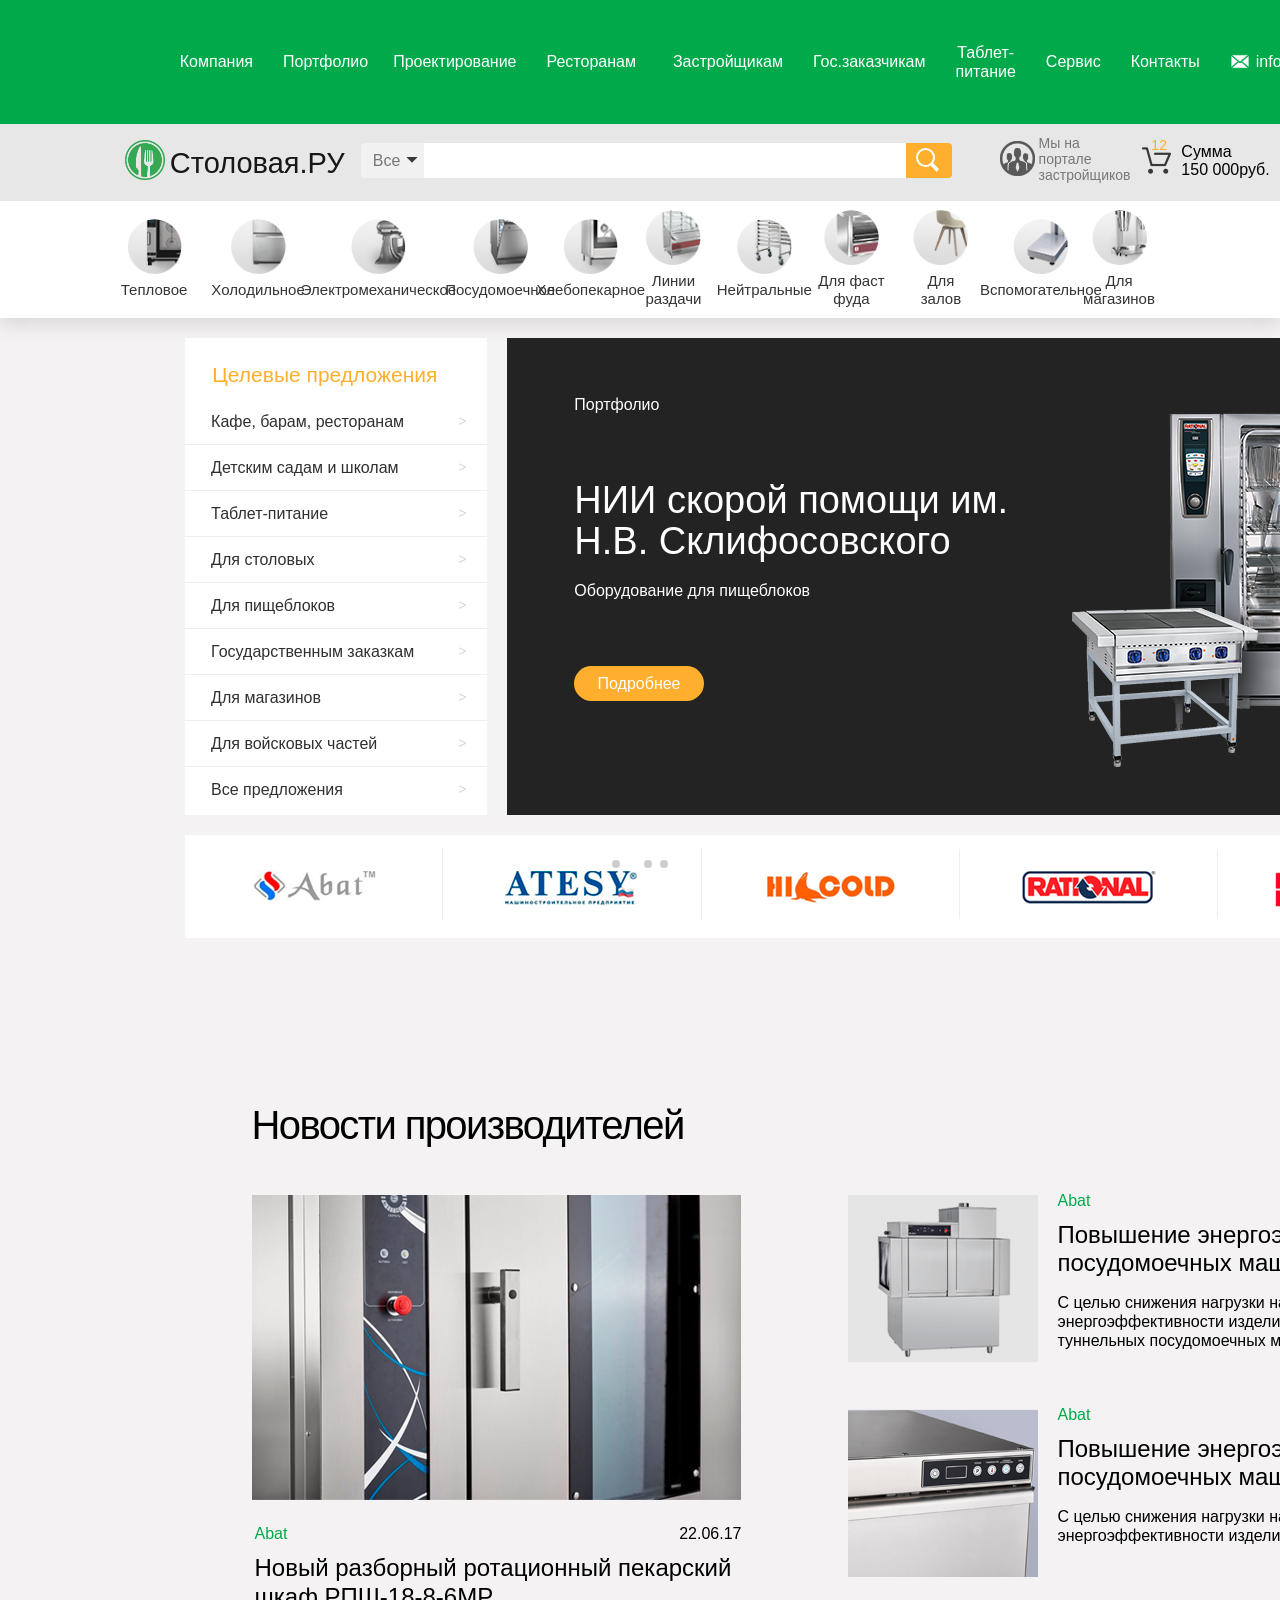
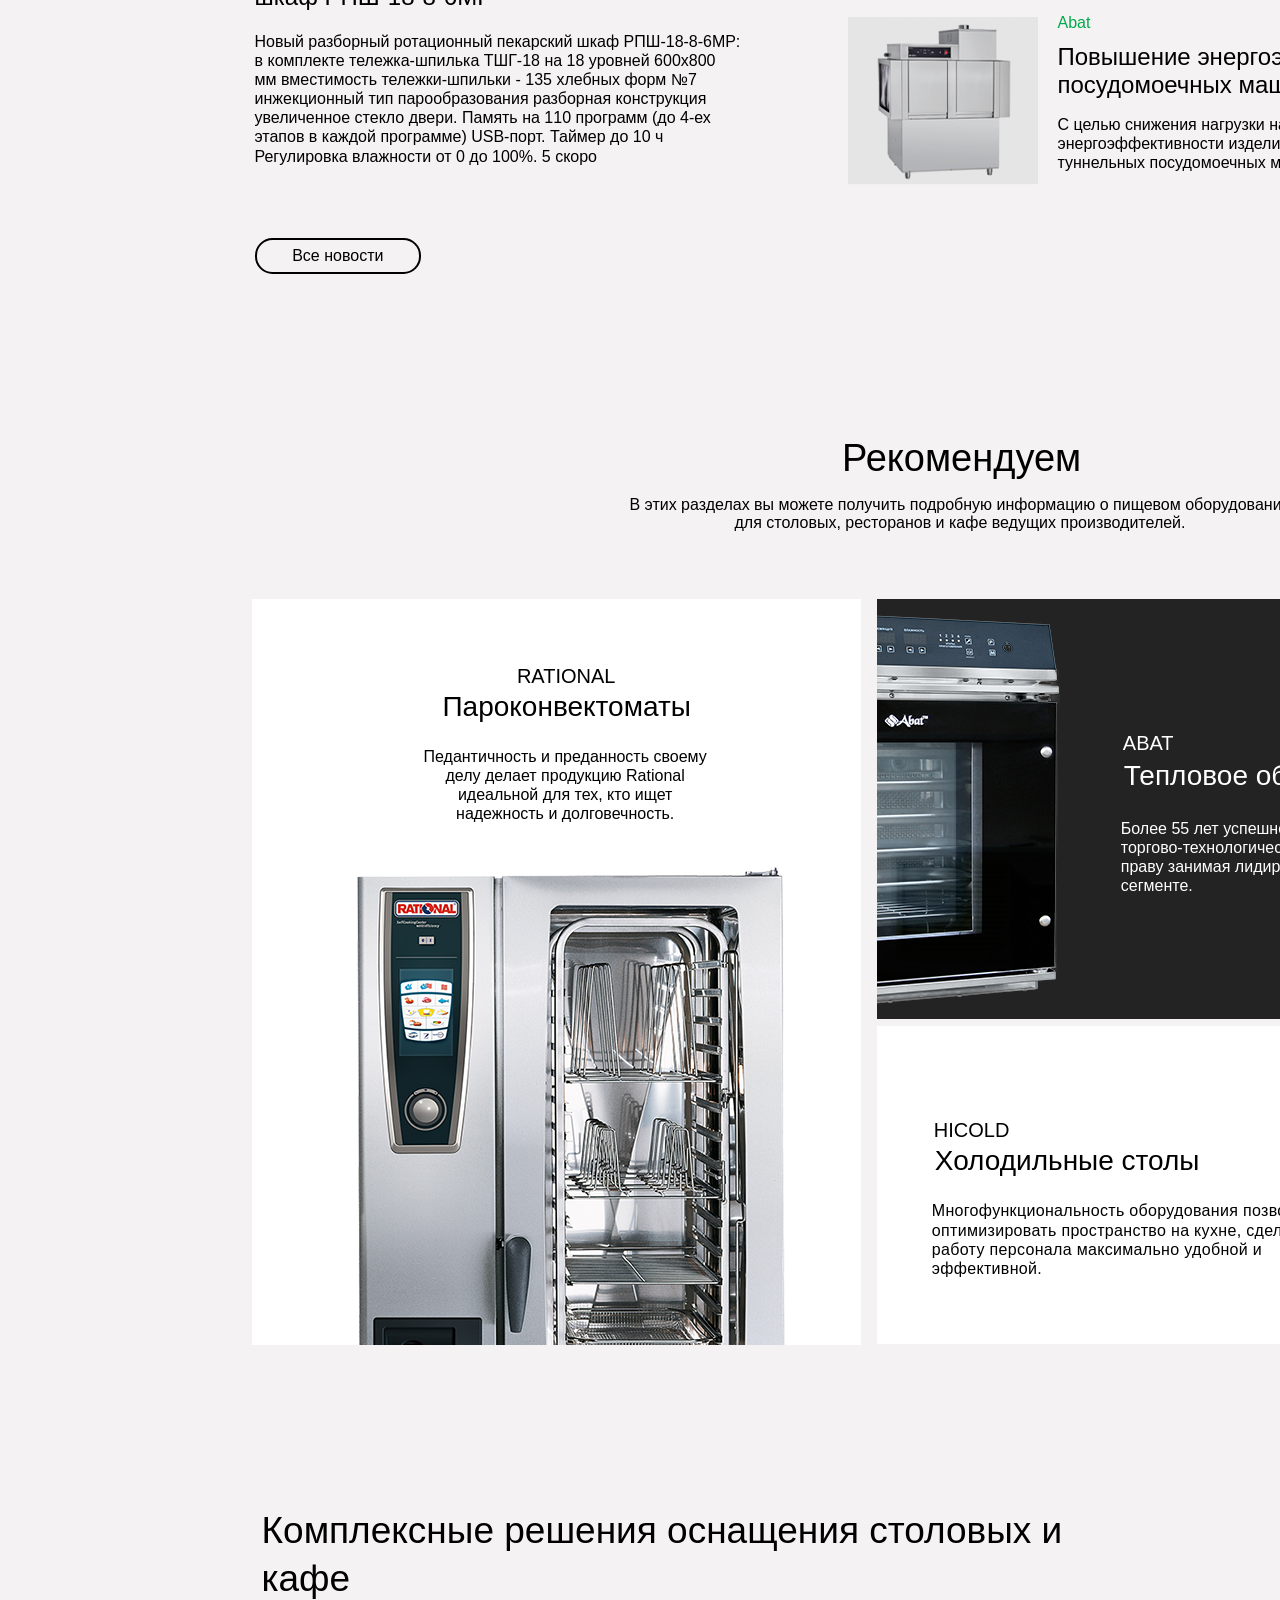
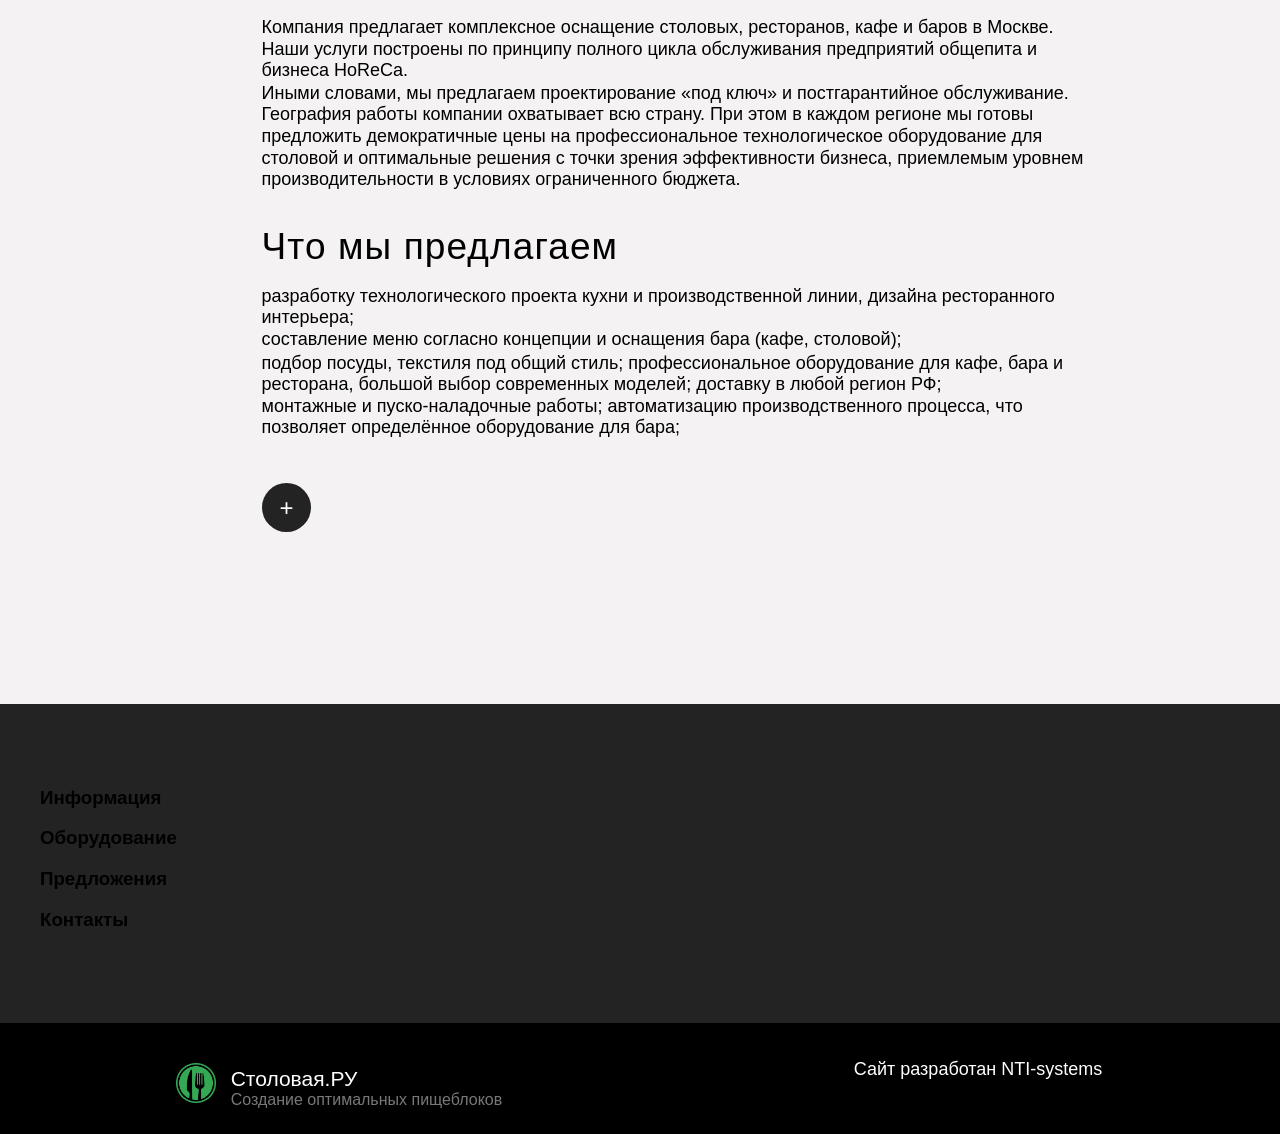
==== commit f04e0695: "1" ====
--- a/sourse/index.html
+++ b/sourse/index.html
@@ -10,6 +10,7 @@
     <body>
 
         <header class="header">
+            <button class="header__burger"></button>
             <div class="header__info info">
                 <ul class="info__list">
                     <li class="info__item">
@@ -86,19 +87,19 @@
                     <li class="search__item search__item--chart">
                         <a class="search__link search__link--chart" href="#">
                             <img src="img/shopping-cart.png" srcset="img/shopping-cart@2x.png 2x" alt="">
-                        </a>
-                        <div>
-                            <p class="sum">Сумма</p>
-                            <p class="quantity">150 000руб.</p>
-                            <span>12</span>
-                        </div>
+                            <div>
+                                <p class="sum">Сумма</p>
+                                <p class="quantity">150 000руб.</p>
+                                <span>12</span>
+                            </div>
+                        </a>
                     </li>
                 </ul>
             </div>
             <nav class="header__nav nav">
                 <ul class="nav__list">
                     <li class="nav__item">
-                        <a class="nav__link" href="#">
+                        <a class="nav__link nav__link--warm" href="#">
                             <div>
                                 <img src="img/content/warm.png" srcset="img/content/warm@2x.png 2x" width="55" height="55" alt="">
                             </div>
@@ -106,7 +107,7 @@
                         </a>
                     </li>
                     <li class="nav__item">
-                        <a class="nav__link" href="#">
+                        <a class="nav__link nav__link--cold" href="#">
                             <div>
                                 <img src="img/content/cold.png" srcset="img/content/cold@2x.png 2x" width="55" height="55" alt="">
                             </div>
@@ -606,6 +607,245 @@
             </div> 
         </footer>
 
+        <button class="mail-popup" type="button">Скопировать</button>
+        <div class="phone-popup">
+            <div class="phone-popup__social">
+                <p class="phone-popup__phone">8 495 790-72-05</p>
+                <p class="phone-popup__text">Мы принимаем звонки без выходных.</p>
+                <ul class="phone-popup__list social-list">
+                    <p>Выберите способ связи</p>
+                    <li class="social-list__item social-list__item--mobile">
+                        <a href="#">
+                            <img src="img/telephone-handle-popup.png" srcset="img/telephone-handle-popup@2x.png 2x" width="18" height="23" alt="">
+                            <span>Мобильный</span>
+                        </a>
+                    </li>
+                    <li class="social-list__item social-list__item--wiber">
+                        <a href="#">
+                            <img src="img/viber.png" srcset="img/viber@2x.png 2x" width="24" height="27" alt="">
+                            <span>Wiber</span>
+                        </a>
+                    </li>
+                    <li class="social-list__item social-list__item--telegram">
+                        <a href="#">
+                            <img src="img/telega.png" srcset="img/telega@2x.png 2x" width="26" height="26" alt="">
+                            <span>Telegram</span>
+                        </a>
+                    </li>
+                    <li class="social-list__item social-list__item--whatsapp">
+                        <a href="#">
+                            <img src="img/wap.png" srcset="img/wap@2x.png 2x" width="26" height="26" alt="">
+                            <span>Whatsapp</span>
+                        </a>
+                    </li>
+                </ul>
+            </div>
+            <div class="phone-popup__form">
+                <p class="phone-popup__text1">Обратный звонок:</p>
+                <p class="phone-popup__text2">Мы перезвоним вам в течении часа</p>
+                <form class="form" action="#">
+                    <label for="name">Имя</label>
+                    <input type="text" id="name" placeholder="Анна">
+                    <label for="phone">Телефон</label>
+                    <input type="tel" id="phone">
+                    <button type="submit">Отправить</button>
+                </form>
+                <button class="close--btn">
+                    <img src="img/close.png" srcset="img/close@2x.png" width="17" height="21" alt="">
+                </button>
+            </div>
+        </div>
+        <div class="cold-menu">
+            <ul class="assortment__list assortment__list--menu cold-assortment">
+                <li class="assortment__item assortment__item--menu">
+                    <a class="active-link" href="#">Холодильные шкафы</a>
+                </li>
+                <li class="assortment__item assortment__item--menu">
+                    <a href="#">Камеры холодильные</a>
+                </li>
+                <li class="assortment__item assortment__item--menu">
+                    <a href="#">Моноблоки</a>
+                </li>
+                <li class="assortment__item assortment__item--menu">
+                    <a href="#">Сплит-системы</a>
+                </li>
+                <li class="assortment__item assortment__item--menu">
+                    <a href="#">Столы холодильные</a>
+                </li>
+                <li class="assortment__item assortment__item--menu">
+                    <a href="#">Витрины холодильные</a>
+                </li>
+                <li class="assortment__item assortment__item--menu">
+                    <a href="#">Горки холодильные</a>
+                </li>
+                <li class="assortment__item assortment__item--menu">
+                    <a href="#">Бонеты</a>
+                </li>
+                <li class="assortment__item assortment__item--menu">
+                    <a href="#">Лари морозильные</a>
+                </li>
+                <li class="assortment__item assortment__item--menu">
+                    <a href="#">Льдогенераторы</a>
+                </li>
+                <li class="assortment__item assortment__item--menu">
+                    <a href="#">Шкафы шоковой заморозки</a>
+                </li>
+                <li class="assortment__item assortment__item--menu">
+                    <a href="#">Кегераторы</a>
+                </li>
+            </ul>
+            <div class="countries cold-countries">
+                <ul class="category-list">
+                    <li><a href="#">Среднетемпературные</a></li>
+                    <li><a href="#">Низкотемпературные</a></li>
+                    <li><a href="#">Универсальные</a></li>
+                    <li><a href="#">Комбинированные</a></li>
+                    <li><a href="#">Барные</a></li>
+                    <li><a href="#">Все сразу</a></li>
+                </ul>
+                <ul class="countries-list">
+                    <p>Страны</p>
+                    <li>
+                        <a href="#">
+                            <img src="img/content/Spain.png" srcset="img/content/Spain@2x.png 2x" width="23" height="23" alt="">
+                            Испания
+                        </a>
+                    </li>
+                    <li>
+                        <a href="#">
+                            <img src="img/content/Switzerland.png" srcset="img/content/Switzerland@2x.png 2x" width="23" height="23" alt="">
+                            Италия
+                        </a>
+                    </li>
+                    <li>
+                        <a href="#">
+                            <img src="img/content/Germany.png" srcset="img/content/Germany@2x.png 2x" width="23" height="23" alt="">
+                            Германия
+                        </a>
+                    </li>
+                    <li>
+                        <a href="#">
+                            <img src="img/content/Turkey.png" srcset="img/content/Turkey@2x.png 2x" width="23" height="23" alt="">
+                            Турция
+                        </a>
+                    </li>
+                </ul>
+            </div>
+            <ul class="warm-brands-list cold-list">
+                <p>Бренды</p>
+                <li><a class="uppercase" href="#">ELECTROLUX</a></li>
+                <li><a href="#">Gastrorag</a></li>
+                <li><a class="active-link uppercase" href="#">АРИАДА</a></li>
+                <li><a href="#">Abat</a></li>
+                <li><a class="uppercase" href="#">МХМ</a></li>
+                <li><a class="uppercase" href="#">ПОЛЮС</a></li>
+                <li><a href="#">Hicold</a></li>
+                <li><a class="uppercase" href="#">POLAIR</a></li>
+                <li><a href="#">Премьер</a></li>
+                <li><a href="#">Бирюса</a></li>
+                <li><a href="#">Россия</a></li>
+                <li><a class="uppercase" href="#">TEFCOLD</a></li>
+            </ul>
+            <div class="all cold-all">
+               <img src="img/content/12f0263a24c465a94a1e92f6f52b9ca1.png" srcset="img/content/12f0263a24c465a94a1e92f6f52b9ca1@2x.png 2x" width="202" height="412" alt="">
+               <p>Холодильное оборудование</p>
+               <button class="cold">Все сразу</button>
+            </div>
+        </div>
+        <div class="warm-menu">
+            <ul class="assortment__list assortment__list--menu">
+                <li class="assortment__item assortment__item--menu">
+                    <a class="active-link" href="#">Пароконвектоматы</a>
+                </li>
+                <li class="assortment__item assortment__item--menu">
+                    <a href="#">Конвекционные печи</a>
+                </li>
+                <li class="assortment__item assortment__item--menu">
+                    <a href="#">Плиты</a>
+                </li>
+                <li class="assortment__item assortment__item--menu">
+                    <a href="#">Электросковороды</a>
+                </li>
+                <li class="assortment__item assortment__item--menu">
+                    <a href="#">Шкафы жарочные</a>
+                </li>
+                <li class="assortment__item assortment__item--menu">
+                    <a href="#">Котлы</a>
+                </li>
+                <li class="assortment__item assortment__item--menu">
+                    <a href="#">Фритюрницы</a>
+                </li>
+                <li class="assortment__item assortment__item--menu">
+                    <a href="#">Жарочные поверхности</a>
+                </li>
+                <li class="assortment__item assortment__item--menu">
+                    <a href="#">Кипятильники</a>
+                </li>
+                <li class="assortment__item assortment__item--menu">
+                    <a href="#">Водонагреватели</a>
+                </li>
+                <li class="assortment__item assortment__item--menu">
+                    <a href="#">Столы тепловые</a>
+                </li>
+                <li class="assortment__item assortment__item--menu">
+                    <a href="#">Мармиты</a>
+                </li>
+                <li class="assortment__item assortment__item--menu">
+                    <a href="#">Тостеры</a>
+                </li>
+                <li class="assortment__item assortment__item--menu">
+                    <a href="#">Шкафы тепловые</a>
+                </li>
+            </ul>
+            <div class="countries">
+                <ul class="category-list">
+                    <li><a href="#">Бойлерное</a></li>
+                    <li><a href="#">Инжекторные</a></li>
+                    <li><a href="#">Все сразу</a></li>
+                </ul>
+                <ul class="warm-brands-list">
+                    <p>Бренды</p>
+                    <li><a href="#">Abat</a></li>
+                    <li><a href="#">Unox</a></li>
+                    <li><a class="active-link" href="#">Проммаш</a></li>
+                    <li><a href="#">Atesy</a></li>
+                    <li><a href="#">Rational</a></li>
+                </ul>
+                <ul class="countries-list">
+                    <p>Страны</p>
+                    <li>
+                        <a href="#">
+                            <img src="img/content/Spain.png" srcset="img/content/Spain@2x.png 2x" width="23" height="23" alt="">
+                            Испания
+                        </a>
+                    </li>
+                    <li>
+                        <a href="#">
+                            <img src="img/content/Switzerland.png" srcset="img/content/Switzerland@2x.png 2x" width="23" height="23" alt="">
+                            Италия
+                        </a>
+                    </li>
+                    <li>
+                        <a href="#">
+                            <img src="img/content/Germany.png" srcset="img/content/Germany@2x.png 2x" width="23" height="23" alt="">
+                            Германия
+                        </a>
+                    </li>
+                    <li>
+                        <a href="#">
+                            <img src="img/content/Turkey.png" srcset="img/content/Turkey@2x.png 2x" width="23" height="23" alt="">
+                            Турция
+                        </a>
+                    </li>
+                </ul>
+            </div>
+            <div class="all">
+               <img src="img/content/3bf54ae94d5999abc6ccbf362d2417e7.png" srcset="img/content/3bf54ae94d5999abc6ccbf362d2417e7@2x.png 2x" width="307" height="378" alt="">
+               <p>Пароконвектоматы</p>
+               <button class="warm">Все сразу</button>
+            </div>
+        </div>
+
         <script src="https://unpkg.com/swiper/swiper-bundle.min.js"></script>
         <script src="js/main.js"></script>
 
--- a/sourse/css/style.css
+++ b/sourse/css/style.css
@@ -56,6 +56,16 @@
   width: 1920px;
   margin: 0 auto;
 }
+@media (max-width: 768px) {
+  .container {
+    width: 768px;
+  }
+}
+@media (max-width: 480px) {
+  .container {
+    width: 480px;
+  }
+}
 
 .swiper-slide {
   background-color: #232323;
@@ -121,21 +131,40 @@
 .header {
   margin-bottom: 20px;
 }
+@media (max-width: 480px) {
+  .header {
+    width: 90%;
+    margin: 0 auto;
+  }
+}
 
 .header__info {
   background-color: #00aa4b;
-  min-height: 48px;
+}
+@media (max-width: 480px) {
+  .header__info {
+    display: none;
+  }
 }
 
 .header__search {
-  padding-bottom: 5px;
+  padding-bottom: 8px;
   background-color: #e8e7e7;
+  position: relative;
+}
+
+.header__burger {
+  display: none;
+}
+@media (max-width: 480px) {
+  .header__burger {
+    display: block;
+  }
 }
 
 .info__list {
   width: 80.5%;
   margin: 0 auto;
-  padding: 15px 0 13px 0;
   display: flex;
   align-items: center;
   justify-content: space-between;
@@ -155,6 +184,7 @@
   line-height: 1.2;
   text-align: center;
   text-decoration: none;
+  padding: 14px 15px;
 }
 .info__link .phone {
   margin: 0;
@@ -215,6 +245,7 @@
   align-items: center;
   margin-bottom: -4px;
   margin-right: 48px;
+  flex-shrink: 0;
 }
 .search__item--search input {
   height: 35px;
@@ -265,6 +296,7 @@
 .search__item--portal {
   width: 9%;
   margin-right: 33px;
+  flex-shrink: 0;
 }
 
 .search__link--portal {
@@ -284,6 +316,11 @@
 .search__link--portal p {
   margin: 2px 0 0 0;
 }
+@media (max-width: 480px) {
+  .search__link--portal {
+    display: none;
+  }
+}
 
 .search__item--chart {
   display: flex;
@@ -291,6 +328,7 @@
   align-items: center;
   margin-bottom: -8px;
   position: relative;
+  flex-shrink: 0;
 }
 .search__item--chart .sum {
   margin: 0;
@@ -300,23 +338,39 @@
   margin: 0;
   font-weight: 400;
 }
-.search__item--chart span {
+@media (max-width: 480px) {
+  .search__item--chart .sum,
+.search__item--chart .quantity {
+    display: none;
+  }
+}
+
+.search__link--chart {
+  padding: 11.6% 17px 13.6%;
+  text-decoration: none;
+  color: #000;
+}
+.search__link--chart img {
+  margin-right: 10px;
+}
+.search__link--chart span {
   display: block;
   position: absolute;
-  top: -6px;
-  left: 8px;
+  top: 13px;
+  left: 26px;
   color: #ffaf2d;
   font-size: 14px;
   line-height: 1.143;
 }
 
-.search__link--chart {
-  margin-right: 9px;
-}
-
 .nav {
   background-color: #ffffff;
   box-shadow: 0px 7px 18px 0px rgba(0, 0, 0, 0.11);
+}
+@media (max-width: 480px) {
+  .nav {
+    display: none;
+  }
 }
 
 .nav__list {
@@ -410,7 +464,7 @@
   -ms-grid-row: 1;
   -ms-grid-column: 1;
   margin: 0;
-  padding: 24px 0 3px 0;
+  padding: 17px 0 3px 0;
   background-color: #ffffff;
   grid-area: assortmentList;
 }
@@ -534,6 +588,10 @@
   text-decoration: none;
 }
 
+.assortment__item:not(:last-child) {
+  border-bottom: 1px solid #eeeeee;
+}
+
 .news {
   width: calc(73.8020833333%);
   margin: 0 auto 163px;
@@ -932,6 +990,12 @@
   align-items: center;
   justify-content: space-between;
 }
+@media (max-width: 480px) {
+  .footer__logo .wrapper {
+    width: 90%;
+    display: block;
+  }
+}
 
 .footer__list {
   margin: 0;
@@ -1012,4 +1076,338 @@
   color: #787878;
   font-weight: 300;
 }
+
+.mail-popup {
+  position: absolute;
+  top: 50px;
+  right: 323px;
+  width: 8.5%;
+  padding: 14px 0 14px 0;
+  background-color: #232323;
+  box-shadow: 0px 7px 24px 0px rgba(0, 0, 0, 0.49);
+  border-radius: 22.5px;
+  border: none;
+  color: #ffffff;
+  font-size: 16px;
+  z-index: 2;
+  display: none;
+  justify-content: center;
+}
+
+.phone-popup {
+  position: absolute;
+  top: 48px;
+  right: 154px;
+  width: 39.6%;
+  display: flex;
+  background-color: #ffffff;
+  z-index: 1;
+  display: none;
+}
+.phone-popup .close--btn {
+  position: absolute;
+  top: 17px;
+  right: 12px;
+  border: none;
+  background-color: transparent;
+  width: 24px;
+  height: 24px;
+  display: block;
+  margin: 0;
+  padding: 0;
+}
+
+.phone-popup__social {
+  width: 50%;
+  padding-left: 52px;
+  padding-top: 32px;
+  padding-bottom: 46px;
+}
+.phone-popup__social .phone-popup__phone {
+  color: #00aa4b;
+  font-size: 24px;
+  margin-bottom: -15px;
+}
+.phone-popup__social .phone-popup__text {
+  color: #777777;
+  font-size: 16px;
+  font-weight: 300;
+  padding-bottom: 5px;
+}
+
+.social-list {
+  margin: 0;
+  padding: 0;
+}
+.social-list p {
+  color: #000;
+  font-size: 16px;
+  margin-bottom: 18px;
+}
+
+.social-list__item {
+  margin-bottom: 14px;
+}
+.social-list__item a {
+  text-decoration: none;
+  display: block;
+  font-size: 18px;
+  color: #000;
+  font-weight: 300;
+  display: flex;
+  align-items: center;
+}
+.social-list__item span {
+  display: block;
+}
+.social-list__item img {
+  margin-right: 8px;
+}
+
+.social-list__item--mobile img {
+  margin-right: 15px;
+}
+
+.phone-popup__form {
+  width: 50%;
+  padding-top: 56px;
+  padding-left: 57px;
+}
+
+.phone-popup__text1 {
+  font-size: 24px;
+  margin: 0 0 2px 0;
+}
+
+.phone-popup__text2 {
+  font-size: 16px;
+  margin: 0 0 21px 0;
+  color: #777777;
+  font-weight: 300;
+}
+
+.form input {
+  display: block;
+  font-size: 16px;
+  padding-left: 13px;
+  border-top: none;
+  border-bottom: 1px solid #ffaf2d;
+  border-left: none;
+  border-right: none;
+  height: 28px;
+  margin-bottom: 16px;
+  width: 81%;
+}
+.form label {
+  font-size: 16px;
+  font-weight: 300;
+}
+.form button {
+  margin-top: 4px;
+  border-radius: 25px;
+  border: none;
+  background-color: #ffaf2d;
+  width: 41%;
+  padding: 12px 0 12px 0;
+  font-size: 18px;
+  color: #fff;
+}
+
+.assortment__list--menu {
+  grid-area: unset;
+  padding-top: 27px;
+  width: 30.4%;
+}
+.assortment__list--menu a {
+  line-height: 2.5;
+}
+
+.warm-menu {
+  position: absolute;
+  z-index: 1;
+  width: 60.8%;
+  top: 212px;
+  left: 0;
+  background-color: #fff;
+  padding-left: 65px;
+  display: flex;
+  min-height: 613px;
+  display: none;
+}
+.warm-menu .countries {
+  background-color: #f7f7f7;
+  width: 29.6%;
+}
+.warm-menu .all {
+  background-color: #00aa4b;
+  width: 40%;
+}
+
+.cold-menu {
+  position: absolute;
+  z-index: 1;
+  width: 72.9%;
+  top: 212px;
+  left: 0;
+  background-color: #fff;
+  display: flex;
+  min-height: 613px;
+  display: none;
+}
+
+.category-list {
+  padding: 0;
+  margin: 0;
+  margin: 0 0 40px 0;
+}
+.category-list li {
+  margin-bottom: 13px;
+}
+.category-list a {
+  text-decoration: none;
+  font-weight: 300;
+  color: #000;
+}
+
+.countries {
+  padding-top: 39px;
+  padding-left: 31px;
+}
+
+.warm-brands-list {
+  padding: 0;
+  margin: 0 0 38px 0;
+}
+.warm-brands-list li {
+  margin-bottom: 4px;
+}
+.warm-brands-list a {
+  text-decoration: none;
+  font-weight: 300;
+  color: #000;
+  font-size: 23px;
+}
+.warm-brands-list p {
+  margin: 0 0 7px 0;
+}
+
+.assortment__item--menu:first-child a,
+.warm-brands-list li:nth-child(4) a {
+  color: #ffaf2d;
+}
+
+.countries-list {
+  padding: 0;
+  margin: 0;
+}
+.countries-list p {
+  font-size: 18px;
+  color: #777777;
+  font-weight: 300;
+  margin: 0 0 7px 0;
+}
+.countries-list a {
+  text-decoration: none;
+  font-weight: 300;
+  color: #000;
+  font-size: 18px;
+  display: flex;
+  align-items: center;
+}
+.countries-list li {
+  margin-bottom: 7px;
+}
+
+.all {
+  display: flex;
+  flex-direction: column;
+  align-items: center;
+  padding-top: 56px;
+}
+.all img {
+  margin-bottom: 39px;
+}
+.all p {
+  font-weight: 300;
+  font-size: 24px;
+  color: #fff;
+  margin: 0 0 15px 0;
+}
+.all .warm {
+  border-radius: 7px;
+  border: none;
+  color: #fff;
+  font-size: 17px;
+  width: 30%;
+  margin: 0;
+  padding: 9px 0 8px 0;
+  background-color: #ffaf2d;
+}
+
+.cold-countries {
+  width: 20.03%;
+  padding-top: 37px;
+  padding-left: 33px;
+}
+.cold-countries a {
+  font-size: 18px;
+}
+.cold-countries li {
+  margin-bottom: 9px;
+}
+.cold-countries .category-list {
+  margin: 0 0 70px 0;
+}
+.cold-countries img {
+  margin-right: 5px;
+}
+
+.cold-list {
+  margin: 0;
+  padding: 39px 0 0 31px;
+  width: 20.31%;
+}
+
+.cold-assortment {
+  width: 28.51%;
+  padding-left: 71px;
+  padding-top: 29px;
+}
+
+.cold-all {
+  background-color: #ffaf2d;
+  width: 31.36%;
+  padding-top: 35px;
+  padding-left: 8px;
+}
+.cold-all img {
+  margin-bottom: 27px;
+}
+.cold-all button {
+  border-radius: 7px;
+  border: none;
+  color: #fff;
+  font-size: 17px;
+  width: 30%;
+  margin: 0;
+  padding: 9px 0 8px 0;
+  background-color: #000;
+}
+
+.opened {
+  display: flex;
+}
+
+.info__link:hover {
+  background-color: #33bb6f;
+}
+
+.search__link--chart:hover {
+  background-color: #ffaf2d;
+  color: #fff;
+}
+
+.search__link--chart:hover span {
+  color: #fff;
+}
 /*# sourceMappingURL=style.css.map */
